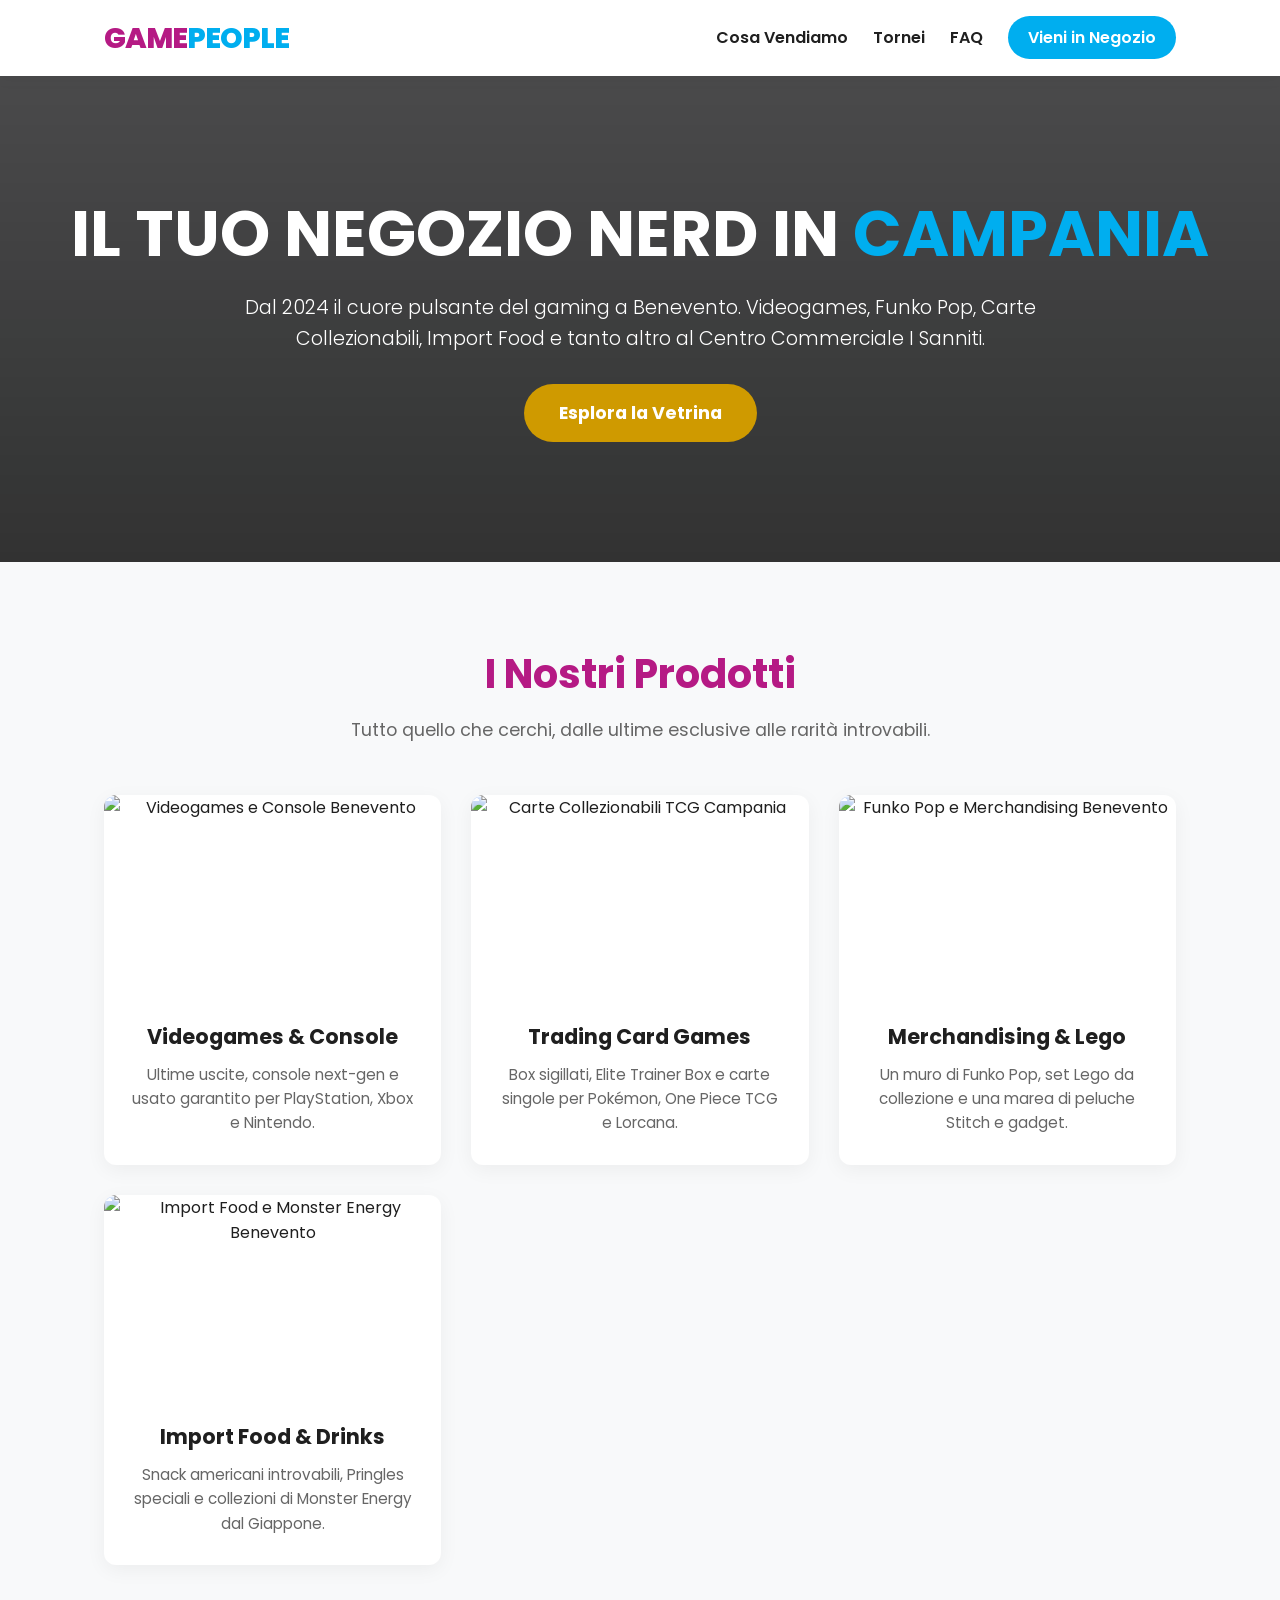
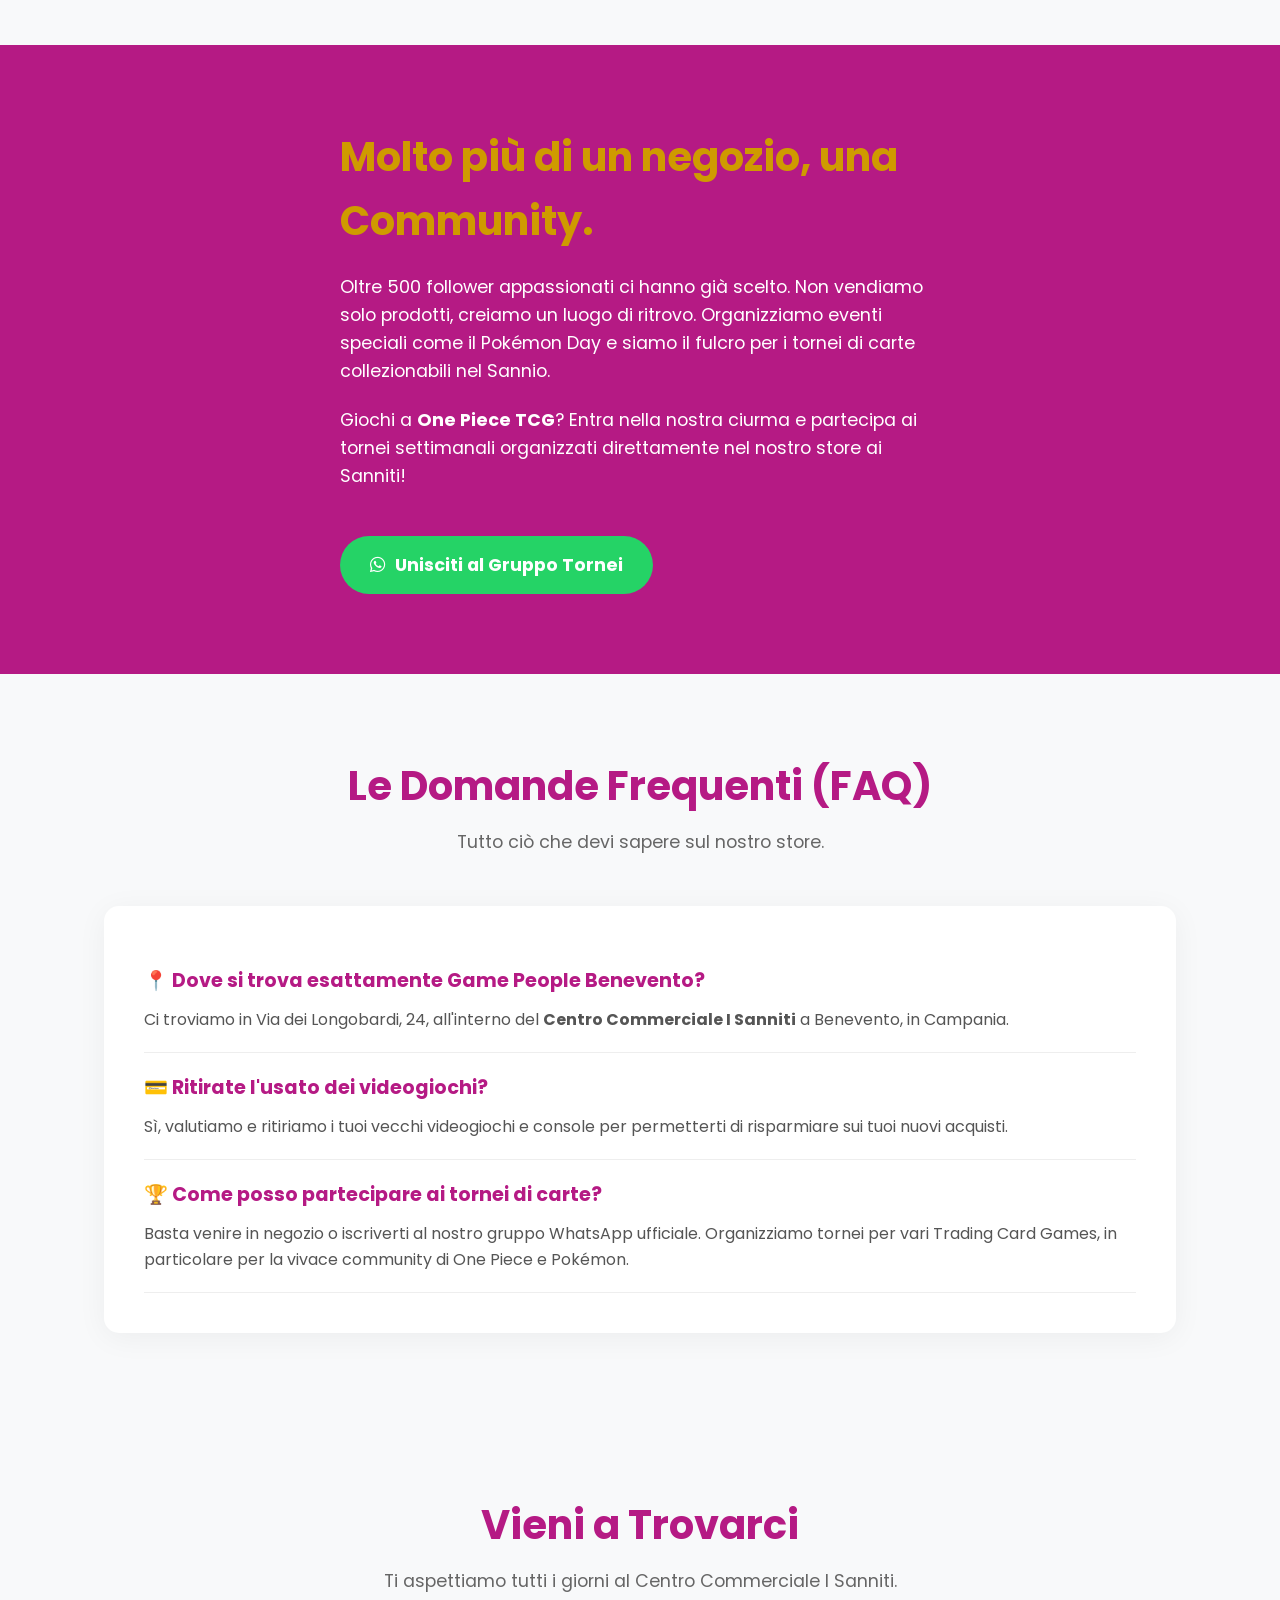
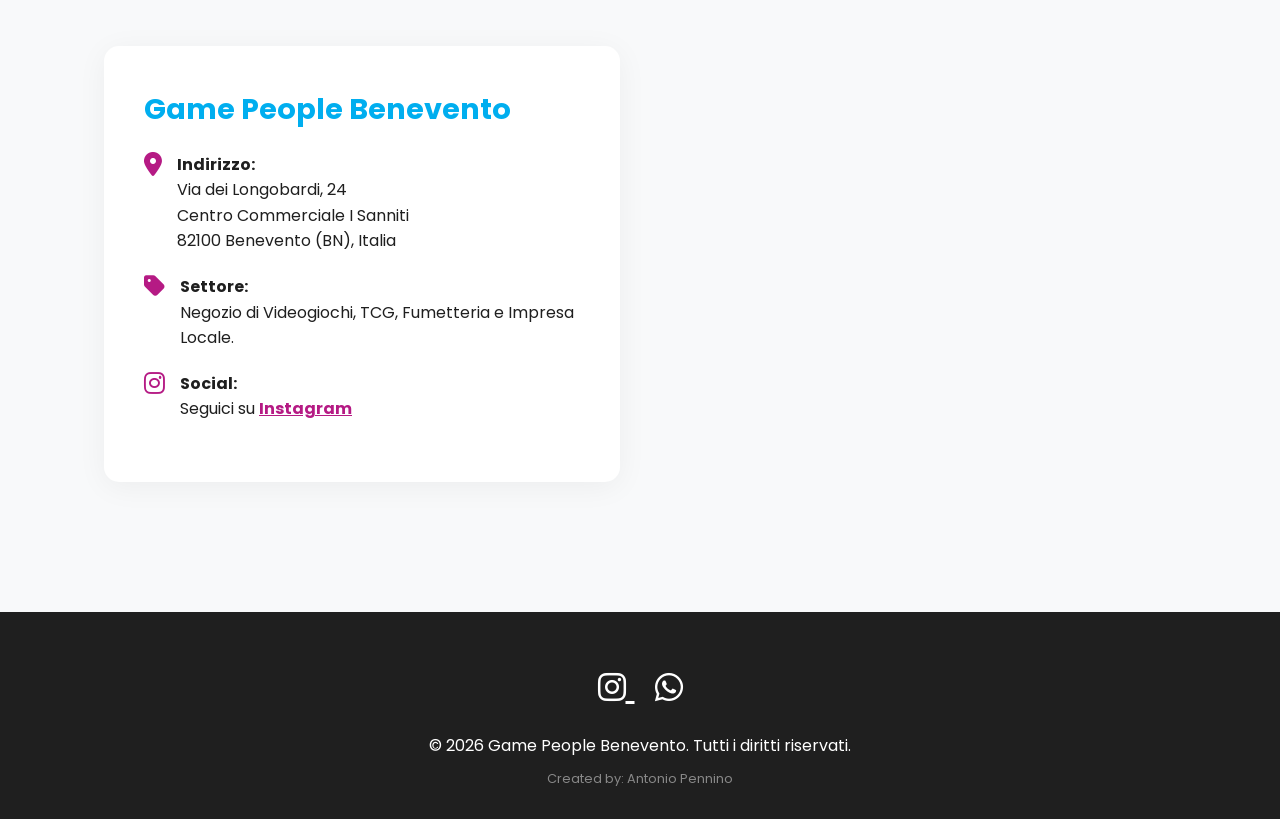
==== index.html @ a7889d8a "Updated SEO" ====
<!DOCTYPE html>
<html lang="it">
<head>
    <meta charset="UTF-8">
    <meta name="viewport" content="width=device-width, initial-scale=1.0">

    <!-- SEO Primary Meta Tags -->
    <title>Game People Benevento | Videogiochi, TCG e Funko Pop in Campania</title>
    <meta name="description" content="Game People Benevento: il negozio nerd del Centro Commerciale I Sanniti. Videogames, Funko Pop, Lego, carte Pokémon, One Piece TCG, import food. Tornei settimanali e community a Benevento, Campania.">
    <meta name="keywords" content="negozio videogiochi Benevento, carte Pokémon Benevento, One Piece TCG Campania, Funko Pop Benevento, Lego Benevento, import food Benevento, tornei carte Sannio, Centro Commerciale I Sanniti, game shop Campania, TCG Benevento">
    <meta name="robots" content="index, follow, max-snippet:-1, max-image-preview:large, max-video-preview:-1">
    <meta name="author" content="Game People Benevento">

    <!-- Geo Meta Tags per Local SEO -->
    <meta name="geo.region" content="IT-62">
    <meta name="geo.placename" content="Benevento, Campania, Italia">
    <meta name="geo.position" content="41.1345;14.7876">
    <meta name="ICBM" content="41.1345, 14.7876">

    <!-- Canonical URL -->
    <link rel="canonical" href="https://gamepeoplebenevento.netlify.app/">

    <!-- Open Graph per Social Sharing -->
    <meta property="og:title" content="Game People Benevento | Il Tuo Hub Nerd in Campania">
    <meta property="og:description" content="Videogames, Funko, Lego, Carte, merchandising e import food. Scopri il nostro negozio al Centro Commerciale I Sanniti a Benevento!">
    <meta property="og:image" content="https://images.unsplash.com/photo-1605901309584-818e25960b8f?auto=format&fit=crop&w=1200&q=80">
    <meta property="og:image:width" content="1200">
    <meta property="og:image:height" content="630">
    <meta property="og:image:alt" content="Game People Benevento - Negozio Videogiochi e TCG">
    <meta property="og:type" content="website">
    <meta property="og:url" content="https://gamepeoplebenevento.netlify.app/">
    <meta property="og:locale" content="it_IT">
    <meta property="og:site_name" content="Game People Benevento">

    <!-- Twitter Card -->
    <meta name="twitter:card" content="summary_large_image">
    <meta name="twitter:title" content="Game People Benevento | Il Tuo Hub Nerd in Campania">
    <meta name="twitter:description" content="Videogames, Funko, Lego, Carte, merchandising e import food. Centro Commerciale I Sanniti, Benevento.">
    <meta name="twitter:image" content="https://images.unsplash.com/photo-1605901309584-818e25960b8f?auto=format&fit=crop&w=1200&q=80">

    <!-- Favicon -->
    <link rel="icon" type="image/x-icon" href="img/favicon.ico">
    <link rel="icon" type="image/png" sizes="32x32" href="img/favicon-32x32.png">
    <link rel="icon" type="image/png" sizes="16x16" href="img/favicon-16x16.png">
    <link rel="apple-touch-icon" sizes="180x180" href="img/apple-touch-icon.png">
    <link rel="icon" type="image/png" sizes="192x192" href="img/android-chrome-192x192.png">
    <link rel="icon" type="image/png" sizes="512x512" href="img/android-chrome-512x512.png">

    <!-- Schema.org Structured Data (Local Business + FAQ) -->
    <script type="application/ld+json">
    [
      {
        "@context": "https://schema.org",
        "@type": "HobbyShop",
        "name": "Game People Benevento",
        "image": "https://images.unsplash.com/photo-1605901309584-818e25960b8f",
        "@id": "https://gamepeoplebenevento.netlify.app/",
        "url": "https://gamepeoplebenevento.netlify.app/",
        "telephone": "",
        "address": {
          "@type": "PostalAddress",
          "streetAddress": "Via dei Longobardi, 24, Centro Commerciale I Sanniti",
          "addressLocality": "Benevento",
          "postalCode": "82100",
          "addressRegion": "Campania",
          "addressCountry": "IT"
        },
        "geo": {
          "@type": "GeoCoordinates",
          "latitude": 41.1345,
          "longitude": 14.7876
        },
        "openingHoursSpecification": [
          {
            "@type": "OpeningHoursSpecification",
            "dayOfWeek": ["Monday","Tuesday","Wednesday","Thursday","Friday","Saturday","Sunday"],
            "opens": "09:30",
            "closes": "21:00"
          }
        ],
        "priceRange": "€€",
        "sameAs": [
          "https://www.instagram.com/gamepeople_benevento/"
        ],
        "description": "Negozio nerd a Benevento specializzato in videogiochi, Trading Card Games (Pokémon, One Piece, Lorcana), Funko Pop, Lego e import food. Situato nel Centro Commerciale I Sanniti, organizziamo tornei di carte collezionabili nel Sannio e in Campania."
      },
      {
        "@context": "https://schema.org",
        "@type": "FAQPage",
        "mainEntity": [
          {
            "@type": "Question",
            "name": "Dove comprare carte Pokémon e One Piece a Benevento?",
            "acceptedAnswer": {
              "@type": "Answer",
              "text": "Da Game People Benevento, nel Centro Commerciale I Sanniti in Via dei Longobardi 24, trovi Pokémon TCG, One Piece Card Game, Lorcana e Yu-Gi-Oh!."
            }
          },
          {
            "@type": "Question",
            "name": "Organizzate tornei di One Piece TCG in Campania?",
            "acceptedAnswer": {
              "@type": "Answer",
              "text": "Sì, organizziamo regolarmente tornei di One Piece TCG e altri giochi di carte a Benevento. Abbiamo un gruppo WhatsApp dedicato alla community."
            }
          },
          {
            "@type": "Question",
            "name": "Dove si trova esattamente Game People Benevento?",
            "acceptedAnswer": {
              "@type": "Answer",
              "text": "Siamo in Via dei Longobardi, 24, all'interno del Centro Commerciale I Sanniti a Benevento (BN), Campania, 82100."
            }
          },
          {
            "@type": "Question",
            "name": "Ritirate l'usato dei videogiochi?",
            "acceptedAnswer": {
              "@type": "Answer",
              "text": "Sì, valutiamo e ritiriamo i tuoi vecchi videogiochi e console per permetterti di risparmiare sui tuoi nuovi acquisti."
            }
          }
        ]
      }
    ]
    </script>

    <!-- Font e Icone (caricamento non bloccante) -->
    <link href="https://fonts.googleapis.com/css2?family=Poppins:wght@300;400;600;800&display=swap"
        rel="stylesheet" media="print" onload="this.media='all'">
    <noscript><link rel="stylesheet" href="https://fonts.googleapis.com/css2?family=Poppins:wght@300;400;600;800&display=swap"></noscript>
    <link rel="stylesheet" href="https://cdnjs.cloudflare.com/ajax/libs/font-awesome/6.4.0/css/all.min.css"
        media="print" onload="this.media='all'">
    <noscript><link rel="stylesheet" href="https://cdnjs.cloudflare.com/ajax/libs/font-awesome/6.4.0/css/all.min.css"></noscript>

    <!-- CSS -->
    <link rel="stylesheet" href="css/style.css">
</head>
<body>

<header>
    <div class="nav-container">
        <a href="#" class="logo">GAME<span>PEOPLE</span></a>
        <i class="fa fa-bars menu-toggle" id="menu-toggle" aria-label="Apri menu di navigazione" role="button" tabindex="0"></i>
        <ul class="nav-links" id="nav-links">
            <li><a href="#vetrina">Cosa Vendiamo</a></li>
            <li><a href="#community">Tornei</a></li>
            <li><a href="#faq">FAQ</a></li>
            <li><a href="#contatti" class="cta-nav">Vieni in Negozio</a></li>
        </ul>
    </div>
</header>

<main>
    <section class="hero">
        <h1>Il Tuo Negozio Nerd in <span>Campania</span></h1>
        <p>Dal 2024 il cuore pulsante del gaming a Benevento. Videogames, Funko Pop, Carte Collezionabili, Import Food e
            tanto altro al Centro Commerciale I Sanniti.</p>
        <a href="#vetrina" class="btn-main">Esplora la Vetrina</a>
    </section>

    <section id="vetrina" class="section-padding">
        <div class="section-title">
            <h2>I Nostri Prodotti</h2>
            <p>Tutto quello che cerchi, dalle ultime esclusive alle rarità introvabili.</p>
        </div>
        <div class="grid-4">
            <div class="card">
                <img src="https://images.unsplash.com/photo-1605901309584-818e25960b8f?auto=format&fit=crop&w=600&q=80"
                    alt="Videogames e Console Benevento" class="card-img" loading="lazy" width="600" height="200">
                <div class="card-content">
                    <h3>Videogames &amp; Console</h3>
                    <p>Ultime uscite, console next-gen e usato garantito per PlayStation, Xbox e Nintendo.</p>
                </div>
            </div>
            <div class="card">
                <img src="https://images.unsplash.com/photo-1613771404784-3a5686aa2be3?auto=format&fit=crop&w=600&q=80"
                    alt="Carte Collezionabili TCG Campania" class="card-img" loading="lazy" width="600" height="200">
                <div class="card-content">
                    <h3>Trading Card Games</h3>
                    <p>Box sigillati, Elite Trainer Box e carte singole per Pokémon, One Piece TCG e Lorcana.</p>
                </div>
            </div>
            <div class="card">
                <img src="https://images.unsplash.com/photo-1608889175123-8ee362201f81?auto=format&fit=crop&w=600&q=80"
                    alt="Funko Pop e Merchandising Benevento" class="card-img" loading="lazy" width="600" height="200">
                <div class="card-content">
                    <h3>Merchandising &amp; Lego</h3>
                    <p>Un muro di Funko Pop, set Lego da collezione e una marea di peluche Stitch e gadget.</p>
                </div>
            </div>
            <div class="card">
                <img src="https://images.unsplash.com/photo-1622543925917-763c34d1a86e?auto=format&fit=crop&w=600&q=80"
                    alt="Import Food e Monster Energy Benevento" class="card-img" loading="lazy" width="600" height="200">
                <div class="card-content">
                    <h3>Import Food &amp; Drinks</h3>
                    <p>Snack americani introvabili, Pringles speciali e collezioni di Monster Energy dal Giappone.</p>
                </div>
            </div>
        </div>
    </section>

    <section id="community" class="community">
        <div class="community-text">
            <h2>Molto più di un negozio, una Community.</h2>
            <p>Oltre 500 follower appassionati ci hanno già scelto. Non vendiamo solo prodotti, creiamo un luogo di
                ritrovo. Organizziamo eventi speciali come il Pokémon Day e siamo il fulcro per i tornei di carte
                collezionabili nel Sannio.</p>
            <p>Giochi a <strong>One Piece TCG</strong>? Entra nella nostra ciurma e partecipa ai tornei settimanali
                organizzati direttamente nel nostro store ai Sanniti!</p>
            <br>
            <a href="https://chat.whatsapp.com/JhgjbGMAe6xCqAgLaZLNO3"
                target="_blank" rel="noopener noreferrer" class="whatsapp-btn">
                <i class="fab fa-whatsapp"></i> Unisciti al Gruppo Tornei
            </a>
        </div>
    </section>

    <section id="faq" class="section-padding">
        <div class="section-title">
            <h2>Le Domande Frequenti (FAQ)</h2>
            <p>Tutto ciò che devi sapere sul nostro store.</p>
        </div>
        <div class="faq-section">
            <div class="faq-item">
                <h4>📍 Dove si trova esattamente Game People Benevento?</h4>
                <p>Ci troviamo in Via dei Longobardi, 24, all'interno del <strong>Centro Commerciale I Sanniti</strong>
                    a Benevento, in Campania.</p>
            </div>
            <div class="faq-item">
                <h4>💳 Ritirate l'usato dei videogiochi?</h4>
                <p>Sì, valutiamo e ritiriamo i tuoi vecchi videogiochi e console per permetterti di risparmiare sui tuoi
                    nuovi acquisti.</p>
            </div>
            <div class="faq-item">
                <h4>🏆 Come posso partecipare ai tornei di carte?</h4>
                <p>Basta venire in negozio o iscriverti al nostro gruppo WhatsApp ufficiale. Organizziamo tornei per
                    vari Trading Card Games, in particolare per la vivace community di One Piece e Pokémon.</p>
            </div>
        </div>
    </section>

    <section id="contatti" class="section-padding" style="background: var(--light);">
        <div class="section-title">
            <h2>Vieni a Trovarci</h2>
            <p>Ti aspettiamo tutti i giorni al Centro Commerciale I Sanniti.</p>
        </div>
        <div class="contact-grid">
            <div class="contact-info">
                <h3>Game People Benevento</h3>
                <div class="contact-item">
                    <i class="fa fa-map-marker-alt"></i>
                    <div>
                        <strong>Indirizzo:</strong><br>
                        Via dei Longobardi, 24<br>
                        Centro Commerciale I Sanniti<br>
                        82100 Benevento (BN), Italia
                    </div>
                </div>
                <div class="contact-item">
                    <i class="fa fa-tag"></i>
                    <div>
                        <strong>Settore:</strong><br>
                        Negozio di Videogiochi, TCG, Fumetteria e Impresa Locale.
                    </div>
                </div>
                <div class="contact-item">
                    <i class="fab fa-instagram"></i>
                    <div>
                        <strong>Social:</strong><br>
                        Seguici su <a
                            href="https://www.instagram.com/gamepeople_benevento/"
                            target="_blank" rel="noopener noreferrer"
                            style="color: var(--primary); font-weight:bold;">Instagram</a>
                    </div>
                </div>
            </div>
            <div class="map-container">
                <iframe
                    src="https://www.google.com/maps/embed?pb=!1m18!1m12!1m3!1d3017.371901174627!2d14.785311075841097!3d41.13450007928731!2m3!1f0!2f0!3f0!3m2!1i1024!2i768!4f13.1!3m3!1m2!1s0x133a3a4b64ab51bb%3A0xcabf35d54a2a4b0c!2sCentro%20Commerciale%20I%20Sanniti!5e0!3m2!1sit!2sit!4v1700000000000!5m2!1sit!2sit"
                    width="100%" height="100%" style="border:0;" allowfullscreen="" loading="lazy"
                    referrerpolicy="no-referrer-when-downgrade"
                    title="Mappa Game People Benevento - Centro Commerciale I Sanniti"></iframe>
            </div>
        </div>
    </section>
</main>

<footer>
    <div class="social-footer">
        <a href="https://www.instagram.com/gamepeople_benevento/"
            target="_blank" rel="noopener noreferrer" aria-label="Seguici su Instagram">
            <i class="fab fa-instagram"></i>
        </a>
        <a href="https://chat.whatsapp.com/JhgjbGMAe6xCqAgLaZLNO3"
            target="_blank" rel="noopener noreferrer" aria-label="Unisciti al gruppo WhatsApp">
            <i class="fab fa-whatsapp"></i>
        </a>
    </div>
    <p>&copy; 2026 Game People Benevento. Tutti i diritti riservati.</p>
    <p style="font-size: 0.8rem; color: #888; margin-top: 10px;">Created by: Antonio Pennino</p>
</footer>

<script src="js/main.js" defer></script>
</body>
</html>
---- css/style.css ----
/* CSS Ottimizzato per Core Web Vitals */
:root {
    --primary: #B51A84;
    --secondary: #00AEEF;
    --accent: #CF9A00;
    --dark: #1f1f1f;
    --light: #f8f9fa;
}

* {
    margin: 0;
    padding: 0;
    box-sizing: border-box;
    font-family: 'Poppins', sans-serif;
    scroll-behavior: smooth;
}

body {
    background: var(--light);
    color: var(--dark);
    line-height: 1.6;
}

img {
    max-width: 100%;
    height: auto;
    display: block;
}

/* Navbar */
header {
    background: white;
    box-shadow: 0 2px 15px rgba(0, 0, 0, 0.05);
    position: sticky;
    top: 0;
    z-index: 100;
}

.nav-container {
    max-width: 1200px;
    margin: auto;
    display: flex;
    justify-content: space-between;
    align-items: center;
    padding: 15px 5%;
}

.logo {
    font-size: 1.8rem;
    font-weight: 800;
    color: var(--primary);
    text-decoration: none;
    letter-spacing: -1px;
}

.logo span {
    color: var(--secondary);
}

.nav-links {
    display: flex;
    gap: 25px;
    list-style: none;
}

.nav-links a {
    text-decoration: none;
    color: var(--dark);
    font-weight: 600;
    transition: color 0.3s;
}

.nav-links a:hover {
    color: var(--primary);
}

.cta-nav {
    background: var(--secondary);
    color: white !important;
    padding: 10px 20px;
    border-radius: 25px;
}

.cta-nav:hover {
    background: var(--primary);
}

.menu-toggle {
    display: none;
    font-size: 1.5rem;
    cursor: pointer;
    color: var(--primary);
}

/* Hero Section */
.hero {
    background: linear-gradient(rgba(0, 0, 0, 0.7), rgba(0, 0, 0, 0.8)), url('[https://images.unsplash.com/photo-1542751371-adc38448a05e?auto=format&fit=crop&w=1920&q=80](https://images.unsplash.com/photo-1542751371-adc38448a05e?auto=format&fit=crop&w=1920&q=80)') center/cover;
    padding: 120px 5%;
    text-align: center;
    color: white;
}

.hero h1 {
    font-size: clamp(2.5rem, 5vw, 4rem);
    line-height: 1.2;
    margin-bottom: 20px;
    text-transform: uppercase;
}

.hero h1 span {
    color: var(--secondary);
}

.hero p {
    font-size: 1.2rem;
    max-width: 800px;
    margin: 0 auto 30px;
    font-weight: 300;
}

.btn-main {
    display: inline-block;
    background: var(--accent);
    color: white;
    padding: 15px 35px;
    border-radius: 30px;
    font-size: 1.1rem;
    font-weight: bold;
    text-decoration: none;
    transition: transform 0.3s;
}

.btn-main:hover {
    transform: translateY(-3px);
    background: var(--primary);
}

/* Struttura a Griglia per Prodotti */
.section-padding {
    padding: 80px 5%;
    max-width: 1200px;
    margin: auto;
}

.section-title {
    text-align: center;
    margin-bottom: 50px;
}

.section-title h2 {
    font-size: 2.5rem;
    color: var(--primary);
    margin-bottom: 10px;
}

.section-title p {
    color: #666;
    font-size: 1.1rem;
}

.grid-4 {
    display: grid;
    grid-template-columns: repeat(auto-fit, minmax(250px, 1fr));
    gap: 30px;
}

.card {
    background: white;
    border-radius: 12px;
    overflow: hidden;
    box-shadow: 0 5px 20px rgba(0, 0, 0, 0.05);
    transition: 0.3s;
    text-align: center;
    border-bottom: 4px solid transparent;
}

.card:hover {
    transform: translateY(-10px);
    border-bottom-color: var(--secondary);
}

.card-img {
    height: 200px;
    object-fit: cover;
    width: 100%;
}

.card-content {
    padding: 25px;
}

.card-content h3 {
    color: var(--dark);
    margin-bottom: 10px;
    font-size: 1.3rem;
}

.card-content p {
    color: #666;
    font-size: 0.95rem;
}

/* Storytelling & Community */
.community {
    background: var(--primary);
    color: white;
    padding: 80px 5%;
    display: flex;
    flex-wrap: wrap;
    align-items: center;
    justify-content: center;
    gap: 50px;
}

.community-text {
    flex: 1;
    min-width: 300px;
    max-width: 600px;
}

.community-text h2 {
    font-size: 2.5rem;
    margin-bottom: 20px;
    color: var(--accent);
}

.community-text p {
    font-size: 1.1rem;
    margin-bottom: 20px;
}

.whatsapp-btn {
    display: inline-flex;
    align-items: center;
    gap: 10px;
    background: #25D366;
    color: white;
    padding: 15px 30px;
    border-radius: 30px;
    font-weight: bold;
    text-decoration: none;
    font-size: 1.1rem;
    transition: 0.3s;
}

.whatsapp-btn:hover {
    background: #1ebd5a;
    transform: scale(1.05);
}

/* FAQ Section per GEO (SGE) */
.faq-section {
    background: white;
    border-radius: 15px;
    padding: 40px;
    box-shadow: 0 5px 30px rgba(0, 0, 0, 0.05);
}

.faq-item {
    border-bottom: 1px solid #eee;
    padding: 20px 0;
}

.faq-item h4 {
    color: var(--primary);
    font-size: 1.2rem;
    margin-bottom: 10px;
}

.faq-item p {
    color: #555;
}

/* Contatti e Mappa */
.contact-grid {
    display: grid;
    grid-template-columns: repeat(auto-fit, minmax(300px, 1fr));
    gap: 40px;
}

.contact-info {
    background: white;
    padding: 40px;
    border-radius: 15px;
    box-shadow: 0 5px 30px rgba(0, 0, 0, 0.05);
}

.contact-info h3 {
    color: var(--secondary);
    font-size: 1.8rem;
    margin-bottom: 20px;
}

.contact-item {
    display: flex;
    gap: 15px;
    margin-bottom: 20px;
    align-items: flex-start;
}

.contact-item i {
    font-size: 1.5rem;
    color: var(--primary);
}

.map-container {
    border-radius: 15px;
    overflow: hidden;
    height: 100%;
    min-height: 400px;
}

/* Footer */
footer {
    background: var(--dark);
    color: white;
    text-align: center;
    padding: 30px 20px;
    margin-top: 50px;
}

.social-footer {
    margin: 20px 0;
}

.social-footer a {
    color: white;
    font-size: 2rem;
    margin: 0 10px;
    transition: 0.3s;
}

.social-footer a:hover {
    color: var(--secondary);
}

/* Mobile */
@media (max-width: 768px) {
    .nav-links {
        display: none;
        flex-direction: column;
        position: absolute;
        top: 100%;
        left: 0;
        width: 100%;
        background: white;
        box-shadow: 0 10px 10px rgba(0, 0, 0, 0.1);
        padding: 20px 0;
        text-align: center;
    }

    .nav-links.active {
        display: flex;
    }

    .menu-toggle {
        display: block;
    }
}
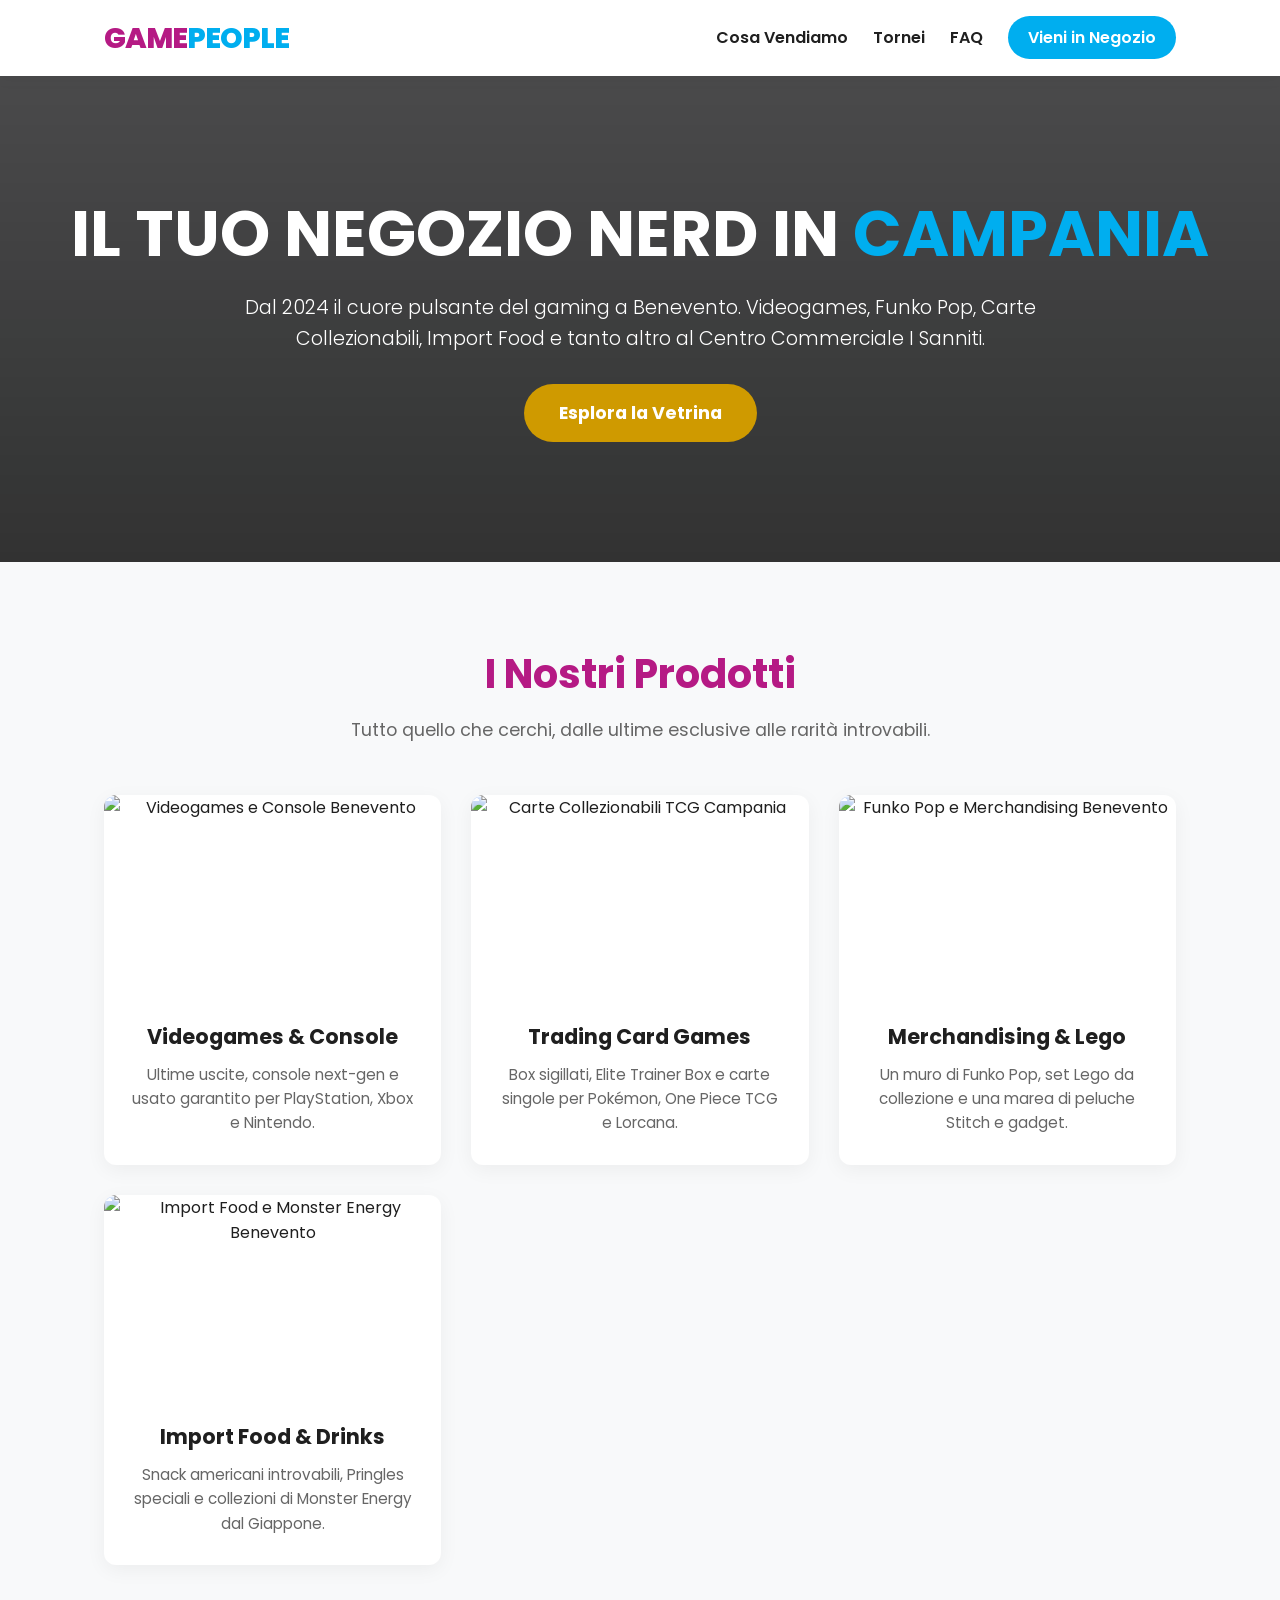
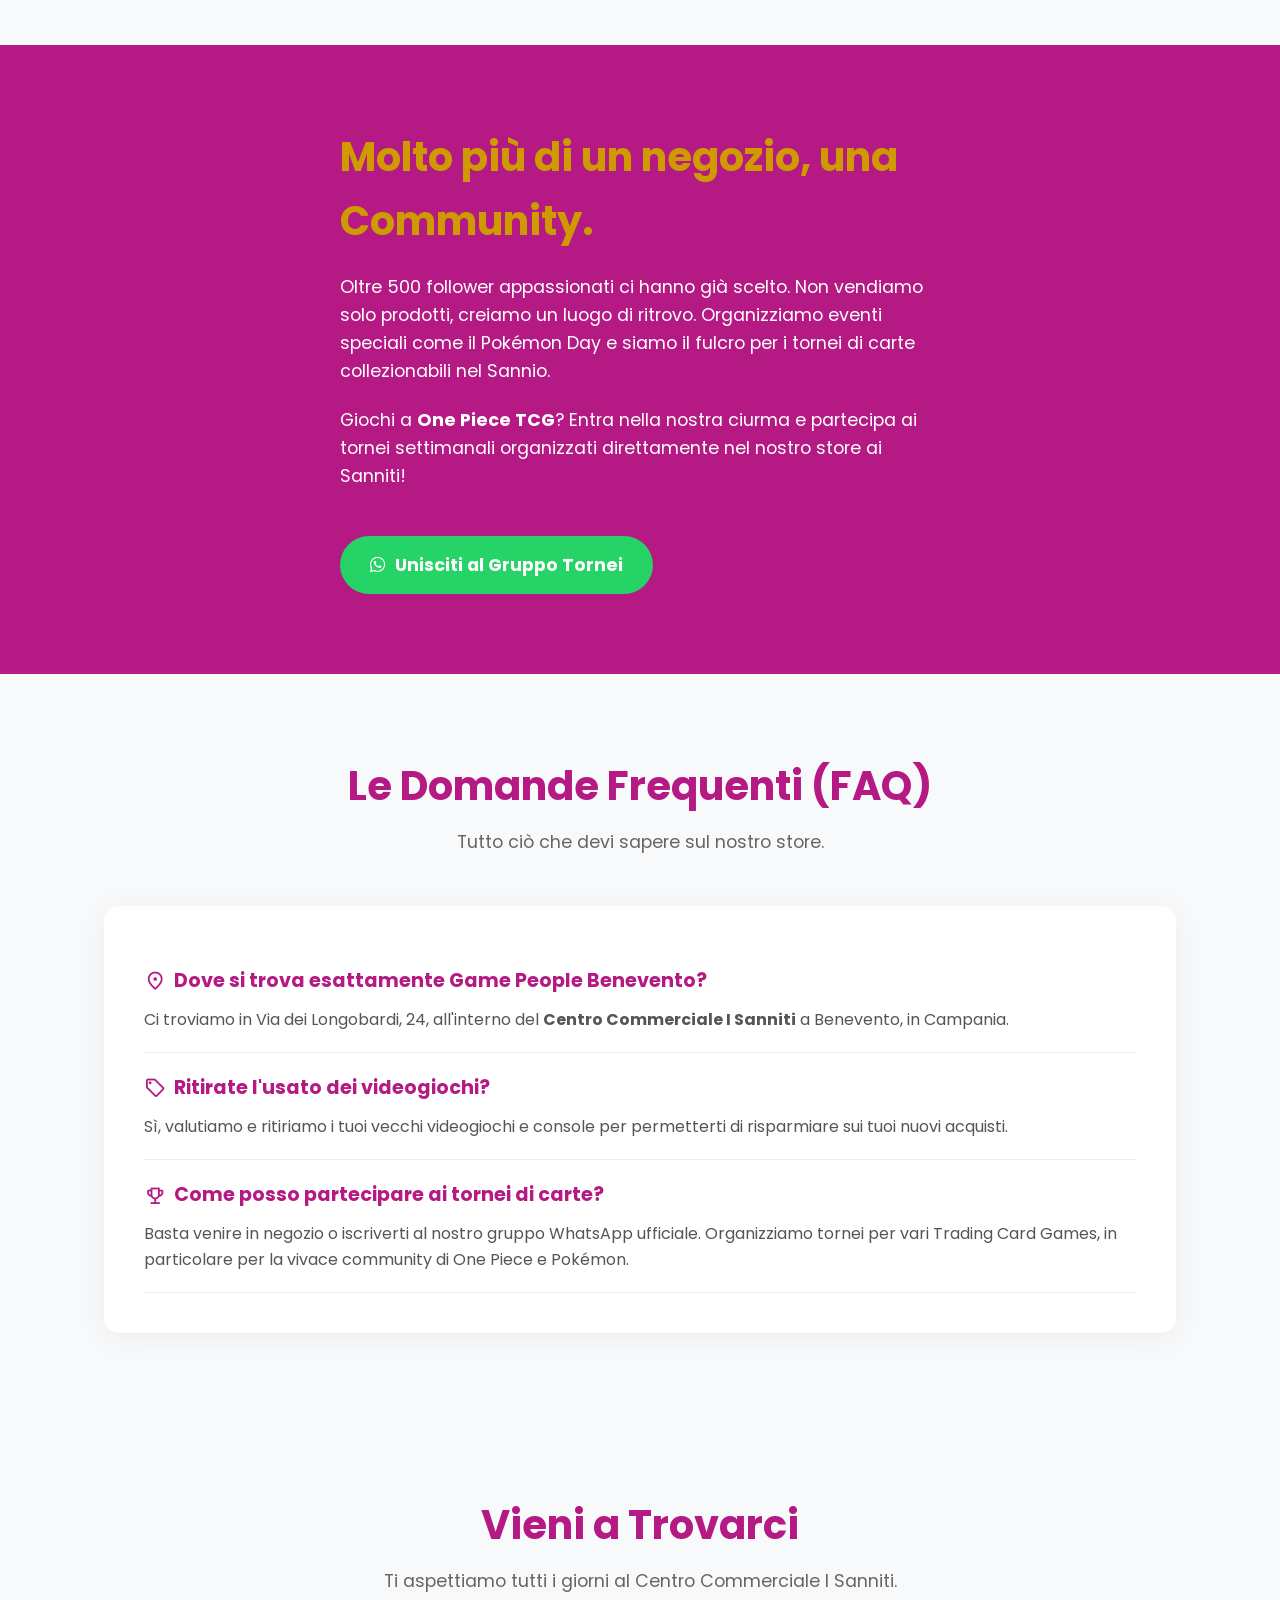
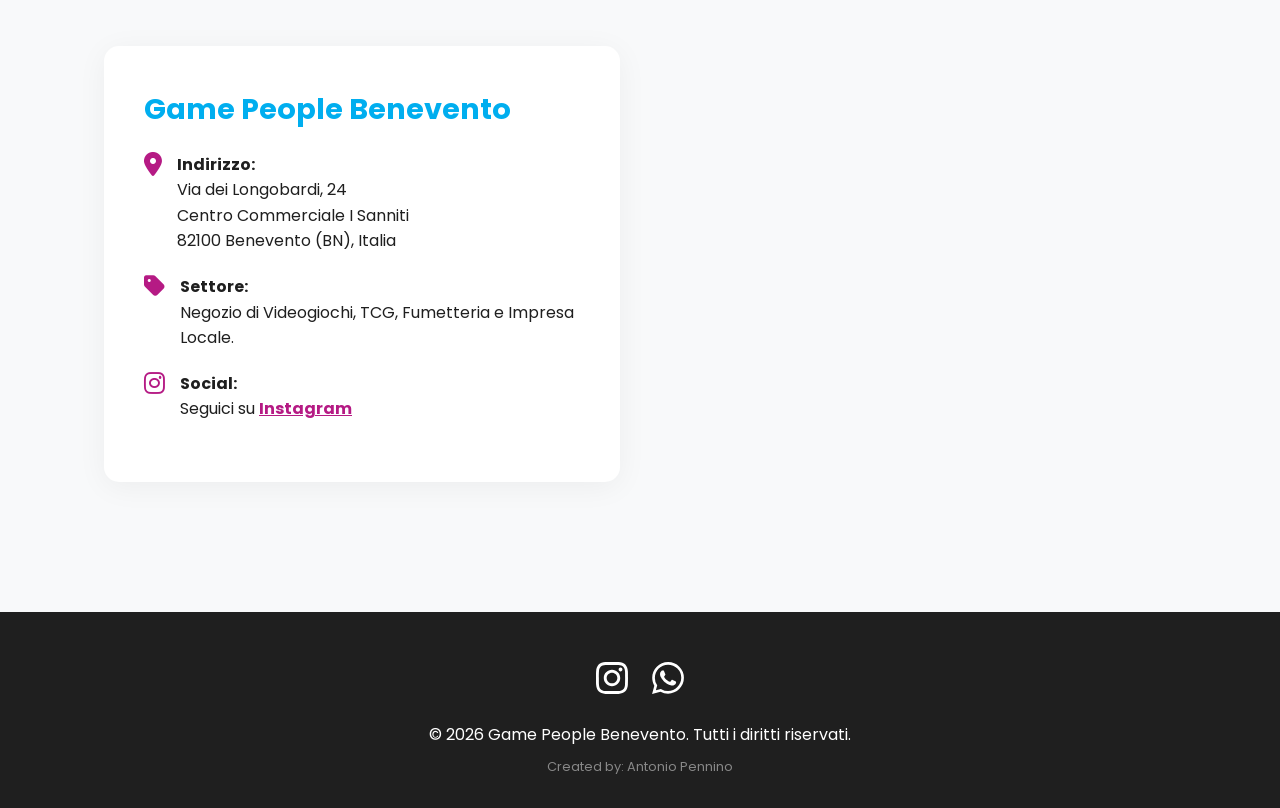
==== commit 8cb35fa5: "Updated icons" ====
--- a/index.html
+++ b/index.html
@@ -1,13 +1,16 @@
 <!DOCTYPE html>
 <html lang="it">
+
 <head>
     <meta charset="UTF-8">
     <meta name="viewport" content="width=device-width, initial-scale=1.0">
 
     <!-- SEO Primary Meta Tags -->
     <title>Game People Benevento | Videogiochi, TCG e Funko Pop in Campania</title>
-    <meta name="description" content="Game People Benevento: il negozio nerd del Centro Commerciale I Sanniti. Videogames, Funko Pop, Lego, carte Pokémon, One Piece TCG, import food. Tornei settimanali e community a Benevento, Campania.">
-    <meta name="keywords" content="negozio videogiochi Benevento, carte Pokémon Benevento, One Piece TCG Campania, Funko Pop Benevento, Lego Benevento, import food Benevento, tornei carte Sannio, Centro Commerciale I Sanniti, game shop Campania, TCG Benevento">
+    <meta name="description"
+        content="Game People Benevento: il negozio nerd del Centro Commerciale I Sanniti. Videogames, Funko Pop, Lego, carte Pokémon, One Piece TCG, import food. Tornei settimanali e community a Benevento, Campania.">
+    <meta name="keywords"
+        content="negozio videogiochi Benevento, carte Pokémon Benevento, One Piece TCG Campania, Funko Pop Benevento, Lego Benevento, import food Benevento, tornei carte Sannio, Centro Commerciale I Sanniti, game shop Campania, TCG Benevento">
     <meta name="robots" content="index, follow, max-snippet:-1, max-image-preview:large, max-video-preview:-1">
     <meta name="author" content="Game People Benevento">
 
@@ -22,8 +25,10 @@
 
     <!-- Open Graph per Social Sharing -->
     <meta property="og:title" content="Game People Benevento | Il Tuo Hub Nerd in Campania">
-    <meta property="og:description" content="Videogames, Funko, Lego, Carte, merchandising e import food. Scopri il nostro negozio al Centro Commerciale I Sanniti a Benevento!">
-    <meta property="og:image" content="https://images.unsplash.com/photo-1605901309584-818e25960b8f?auto=format&fit=crop&w=1200&q=80">
+    <meta property="og:description"
+        content="Videogames, Funko, Lego, Carte, merchandising e import food. Scopri il nostro negozio al Centro Commerciale I Sanniti a Benevento!">
+    <meta property="og:image"
+        content="https://images.unsplash.com/photo-1605901309584-818e25960b8f?auto=format&fit=crop&w=1200&q=80">
     <meta property="og:image:width" content="1200">
     <meta property="og:image:height" content="630">
     <meta property="og:image:alt" content="Game People Benevento - Negozio Videogiochi e TCG">
@@ -35,8 +40,10 @@
     <!-- Twitter Card -->
     <meta name="twitter:card" content="summary_large_image">
     <meta name="twitter:title" content="Game People Benevento | Il Tuo Hub Nerd in Campania">
-    <meta name="twitter:description" content="Videogames, Funko, Lego, Carte, merchandising e import food. Centro Commerciale I Sanniti, Benevento.">
-    <meta name="twitter:image" content="https://images.unsplash.com/photo-1605901309584-818e25960b8f?auto=format&fit=crop&w=1200&q=80">
+    <meta name="twitter:description"
+        content="Videogames, Funko, Lego, Carte, merchandising e import food. Centro Commerciale I Sanniti, Benevento.">
+    <meta name="twitter:image"
+        content="https://images.unsplash.com/photo-1605901309584-818e25960b8f?auto=format&fit=crop&w=1200&q=80">
 
     <!-- Favicon -->
     <link rel="icon" type="image/x-icon" href="img/favicon.ico">
@@ -126,181 +133,209 @@
     </script>
 
     <!-- Font e Icone (caricamento non bloccante) -->
-    <link href="https://fonts.googleapis.com/css2?family=Poppins:wght@300;400;600;800&display=swap"
-        rel="stylesheet" media="print" onload="this.media='all'">
-    <noscript><link rel="stylesheet" href="https://fonts.googleapis.com/css2?family=Poppins:wght@300;400;600;800&display=swap"></noscript>
+    <link href="https://fonts.googleapis.com/css2?family=Poppins:wght@300;400;600;800&display=swap" rel="stylesheet"
+        media="print" onload="this.media='all'">
+    <noscript>
+        <link rel="stylesheet"
+            href="https://fonts.googleapis.com/css2?family=Poppins:wght@300;400;600;800&display=swap">
+    </noscript>
     <link rel="stylesheet" href="https://cdnjs.cloudflare.com/ajax/libs/font-awesome/6.4.0/css/all.min.css"
         media="print" onload="this.media='all'">
-    <noscript><link rel="stylesheet" href="https://cdnjs.cloudflare.com/ajax/libs/font-awesome/6.4.0/css/all.min.css"></noscript>
+    <noscript>
+        <link rel="stylesheet" href="https://cdnjs.cloudflare.com/ajax/libs/font-awesome/6.4.0/css/all.min.css">
+    </noscript>
+
+    <!-- Google Material Symbols -->
+    <link rel="stylesheet"
+        href="https://fonts.googleapis.com/css2?family=Material+Symbols+Outlined:opsz,wght,FILL,GRAD@24,400,0,0">
 
     <!-- CSS -->
     <link rel="stylesheet" href="css/style.css">
+
+    <meta name="google-site-verification" content="Gwqm8xRqMxuO_Rl3FpZ14an7X4Uo7kxbQfw4gZkRGw4" />
 </head>
+
 <body>
 
-<header>
-    <div class="nav-container">
-        <a href="#" class="logo">GAME<span>PEOPLE</span></a>
-        <i class="fa fa-bars menu-toggle" id="menu-toggle" aria-label="Apri menu di navigazione" role="button" tabindex="0"></i>
-        <ul class="nav-links" id="nav-links">
-            <li><a href="#vetrina">Cosa Vendiamo</a></li>
-            <li><a href="#community">Tornei</a></li>
-            <li><a href="#faq">FAQ</a></li>
-            <li><a href="#contatti" class="cta-nav">Vieni in Negozio</a></li>
-        </ul>
-    </div>
-</header>
-
-<main>
-    <section class="hero">
-        <h1>Il Tuo Negozio Nerd in <span>Campania</span></h1>
-        <p>Dal 2024 il cuore pulsante del gaming a Benevento. Videogames, Funko Pop, Carte Collezionabili, Import Food e
-            tanto altro al Centro Commerciale I Sanniti.</p>
-        <a href="#vetrina" class="btn-main">Esplora la Vetrina</a>
-    </section>
-
-    <section id="vetrina" class="section-padding">
-        <div class="section-title">
-            <h2>I Nostri Prodotti</h2>
-            <p>Tutto quello che cerchi, dalle ultime esclusive alle rarità introvabili.</p>
+    <header>
+        <div class="nav-container">
+            <a href="#" class="logo">GAME<span>PEOPLE</span></a>
+            <i class="fa fa-bars menu-toggle" id="menu-toggle" aria-label="Apri menu di navigazione" role="button"
+                tabindex="0"></i>
+            <ul class="nav-links" id="nav-links">
+                <li><a href="#vetrina">Cosa Vendiamo</a></li>
+                <li><a href="#community">Tornei</a></li>
+                <li><a href="#faq">FAQ</a></li>
+                <li><a href="#contatti" class="cta-nav">Vieni in Negozio</a></li>
+            </ul>
         </div>
-        <div class="grid-4">
-            <div class="card">
-                <img src="https://images.unsplash.com/photo-1605901309584-818e25960b8f?auto=format&fit=crop&w=600&q=80"
-                    alt="Videogames e Console Benevento" class="card-img" loading="lazy" width="600" height="200">
-                <div class="card-content">
-                    <h3>Videogames &amp; Console</h3>
-                    <p>Ultime uscite, console next-gen e usato garantito per PlayStation, Xbox e Nintendo.</p>
-                </div>
-            </div>
-            <div class="card">
-                <img src="https://images.unsplash.com/photo-1613771404784-3a5686aa2be3?auto=format&fit=crop&w=600&q=80"
-                    alt="Carte Collezionabili TCG Campania" class="card-img" loading="lazy" width="600" height="200">
-                <div class="card-content">
-                    <h3>Trading Card Games</h3>
-                    <p>Box sigillati, Elite Trainer Box e carte singole per Pokémon, One Piece TCG e Lorcana.</p>
-                </div>
-            </div>
-            <div class="card">
-                <img src="https://images.unsplash.com/photo-1608889175123-8ee362201f81?auto=format&fit=crop&w=600&q=80"
-                    alt="Funko Pop e Merchandising Benevento" class="card-img" loading="lazy" width="600" height="200">
-                <div class="card-content">
-                    <h3>Merchandising &amp; Lego</h3>
-                    <p>Un muro di Funko Pop, set Lego da collezione e una marea di peluche Stitch e gadget.</p>
-                </div>
-            </div>
-            <div class="card">
-                <img src="https://images.unsplash.com/photo-1622543925917-763c34d1a86e?auto=format&fit=crop&w=600&q=80"
-                    alt="Import Food e Monster Energy Benevento" class="card-img" loading="lazy" width="600" height="200">
-                <div class="card-content">
-                    <h3>Import Food &amp; Drinks</h3>
-                    <p>Snack americani introvabili, Pringles speciali e collezioni di Monster Energy dal Giappone.</p>
-                </div>
-            </div>
-        </div>
-    </section>
-
-    <section id="community" class="community">
-        <div class="community-text">
-            <h2>Molto più di un negozio, una Community.</h2>
-            <p>Oltre 500 follower appassionati ci hanno già scelto. Non vendiamo solo prodotti, creiamo un luogo di
-                ritrovo. Organizziamo eventi speciali come il Pokémon Day e siamo il fulcro per i tornei di carte
-                collezionabili nel Sannio.</p>
-            <p>Giochi a <strong>One Piece TCG</strong>? Entra nella nostra ciurma e partecipa ai tornei settimanali
-                organizzati direttamente nel nostro store ai Sanniti!</p>
-            <br>
-            <a href="https://chat.whatsapp.com/JhgjbGMAe6xCqAgLaZLNO3"
-                target="_blank" rel="noopener noreferrer" class="whatsapp-btn">
-                <i class="fab fa-whatsapp"></i> Unisciti al Gruppo Tornei
+    </header>
+
+    <main>
+        <section class="hero">
+            <h1>Il Tuo Negozio Nerd in <span>Campania</span></h1>
+            <p>Dal 2024 il cuore pulsante del gaming a Benevento. Videogames, Funko Pop, Carte Collezionabili, Import
+                Food e
+                tanto altro al Centro Commerciale I Sanniti.</p>
+            <a href="#vetrina" class="btn-main">Esplora la Vetrina</a>
+        </section>
+
+        <section id="vetrina" class="section-padding">
+            <div class="section-title">
+                <h2>I Nostri Prodotti</h2>
+                <p>Tutto quello che cerchi, dalle ultime esclusive alle rarità introvabili.</p>
+            </div>
+            <div class="grid-4">
+                <div class="card">
+                    <img src="https://images.unsplash.com/photo-1605901309584-818e25960b8f?auto=format&fit=crop&w=600&q=80"
+                        alt="Videogames e Console Benevento" class="card-img" loading="lazy" width="600" height="200">
+                    <div class="card-content">
+                        <h3>Videogames &amp; Console</h3>
+                        <p>Ultime uscite, console next-gen e usato garantito per PlayStation, Xbox e Nintendo.</p>
+                    </div>
+                </div>
+                <div class="card">
+                    <img src="https://images.unsplash.com/photo-1613771404784-3a5686aa2be3?auto=format&fit=crop&w=600&q=80"
+                        alt="Carte Collezionabili TCG Campania" class="card-img" loading="lazy" width="600"
+                        height="200">
+                    <div class="card-content">
+                        <h3>Trading Card Games</h3>
+                        <p>Box sigillati, Elite Trainer Box e carte singole per Pokémon, One Piece TCG e Lorcana.</p>
+                    </div>
+                </div>
+                <div class="card">
+                    <img src="https://images.unsplash.com/photo-1608889175123-8ee362201f81?auto=format&fit=crop&w=600&q=80"
+                        alt="Funko Pop e Merchandising Benevento" class="card-img" loading="lazy" width="600"
+                        height="200">
+                    <div class="card-content">
+                        <h3>Merchandising &amp; Lego</h3>
+                        <p>Un muro di Funko Pop, set Lego da collezione e una marea di peluche Stitch e gadget.</p>
+                    </div>
+                </div>
+                <div class="card">
+                    <img src="https://images.unsplash.com/photo-1622543925917-763c34d1a86e?auto=format&fit=crop&w=600&q=80"
+                        alt="Import Food e Monster Energy Benevento" class="card-img" loading="lazy" width="600"
+                        height="200">
+                    <div class="card-content">
+                        <h3>Import Food &amp; Drinks</h3>
+                        <p>Snack americani introvabili, Pringles speciali e collezioni di Monster Energy dal Giappone.
+                        </p>
+                    </div>
+                </div>
+            </div>
+        </section>
+
+        <section id="community" class="community">
+            <div class="community-text">
+                <h2>Molto più di un negozio, una Community.</h2>
+                <p>Oltre 500 follower appassionati ci hanno già scelto. Non vendiamo solo prodotti, creiamo un luogo di
+                    ritrovo. Organizziamo eventi speciali come il Pokémon Day e siamo il fulcro per i tornei di carte
+                    collezionabili nel Sannio.</p>
+                <p>Giochi a <strong>One Piece TCG</strong>? Entra nella nostra ciurma e partecipa ai tornei settimanali
+                    organizzati direttamente nel nostro store ai Sanniti!</p>
+                <br>
+                <a href="https://chat.whatsapp.com/JhgjbGMAe6xCqAgLaZLNO3" target="_blank" rel="noopener noreferrer"
+                    class="whatsapp-btn">
+                    <i class="fab fa-whatsapp"></i> Unisciti al Gruppo Tornei
+                </a>
+            </div>
+        </section>
+
+        <section id="faq" class="section-padding">
+            <div class="section-title">
+                <h2>Le Domande Frequenti (FAQ)</h2>
+                <p>Tutto ciò che devi sapere sul nostro store.</p>
+            </div>
+            <div class="faq-section">
+                <div class="faq-item">
+                    <h4><span class="material-symbols-outlined faq-icon">location_on</span> Dove si trova esattamente
+                        Game People Benevento?</h4>
+                    <p>Ci troviamo in Via dei Longobardi, 24, all'interno del <strong>Centro Commerciale I
+                            Sanniti</strong>
+                        a Benevento, in Campania.</p>
+                </div>
+                <div class="faq-item">
+                    <h4><span class="material-symbols-outlined faq-icon">sell</span> Ritirate l'usato dei videogiochi?
+                    </h4>
+                    <p>Sì, valutiamo e ritiriamo i tuoi vecchi videogiochi e console per permetterti di risparmiare sui
+                        tuoi
+                        nuovi acquisti.</p>
+                </div>
+                <div class="faq-item">
+                    <h4><span class="material-symbols-outlined faq-icon">emoji_events</span> Come posso partecipare ai
+                        tornei di carte?</h4>
+                    <p>Basta venire in negozio o iscriverti al nostro gruppo WhatsApp ufficiale. Organizziamo tornei per
+                        vari Trading Card Games, in particolare per la vivace community di One Piece e Pokémon.</p>
+                </div>
+            </div>
+        </section>
+
+        <section id="contatti" class="section-padding" style="background: var(--light);">
+            <div class="section-title">
+                <h2>Vieni a Trovarci</h2>
+                <p>Ti aspettiamo tutti i giorni al Centro Commerciale I Sanniti.</p>
+            </div>
+            <div class="contact-grid">
+                <div class="contact-info">
+                    <h3>Game People Benevento</h3>
+                    <div class="contact-item">
+                        <i class="fa fa-map-marker-alt"></i>
+                        <div>
+                            <strong>Indirizzo:</strong><br>
+                            Via dei Longobardi, 24<br>
+                            Centro Commerciale I Sanniti<br>
+                            82100 Benevento (BN), Italia
+                        </div>
+                    </div>
+                    <div class="contact-item">
+                        <i class="fa fa-tag"></i>
+                        <div>
+                            <strong>Settore:</strong><br>
+                            Negozio di Videogiochi, TCG, Fumetteria e Impresa Locale.
+                        </div>
+                    </div>
+                    <div class="contact-item">
+                        <i class="fab fa-instagram"></i>
+                        <div>
+                            <strong>Social:</strong><br>
+                            Seguici su <a href="https://www.instagram.com/gamepeople_benevento/" target="_blank"
+                                rel="noopener noreferrer" style="color: var(--primary); font-weight:bold;">Instagram</a>
+                        </div>
+                    </div>
+                </div>
+                <div class="map-container">
+                    <iframe
+                        src="https://maps.google.com/maps?q=Centro+Commerciale+I+Sanniti,+Via+dei+Longobardi+24,+82100+Benevento,+BN,+Italia&t=&z=16&ie=UTF8&iwloc=B&output=embed"
+                        width="100%" height="100%" style="border:0;" allowfullscreen="" loading="lazy"
+                        referrerpolicy="no-referrer-when-downgrade"
+                        title="Mappa Game People Benevento - Centro Commerciale I Sanniti"></iframe>
+                </div>
+            </div>
+        </section>
+    </main>
+
+    <footer>
+        <div class="social-footer">
+            <a href="https://www.instagram.com/gamepeople_benevento/" target="_blank" rel="noopener noreferrer"
+                aria-label="Seguici su Instagram">
+                <svg xmlns="http://www.w3.org/2000/svg" viewBox="0 0 24 24" fill="currentColor" aria-hidden="true">
+                    <path
+                        d="M12 2.163c3.204 0 3.584.012 4.85.07 3.252.148 4.771 1.691 4.919 4.919.058 1.265.069 1.645.069 4.849 0 3.205-.012 3.584-.069 4.849-.149 3.225-1.664 4.771-4.919 4.919-1.266.058-1.644.07-4.85.07-3.204 0-3.584-.012-4.849-.07-3.26-.149-4.771-1.699-4.919-4.92-.058-1.265-.07-1.644-.07-4.849 0-3.204.013-3.583.07-4.849.149-3.227 1.664-4.771 4.919-4.919 1.266-.057 1.645-.069 4.849-.069zm0-2.163c-3.259 0-3.667.014-4.947.072-4.358.2-6.78 2.618-6.98 6.98-.059 1.281-.073 1.689-.073 4.948 0 3.259.014 3.668.072 4.948.2 4.358 2.618 6.78 6.98 6.98 1.281.058 1.689.072 4.948.072 3.259 0 3.668-.014 4.948-.072 4.354-.2 6.782-2.618 6.979-6.98.059-1.28.073-1.689.073-4.948 0-3.259-.014-3.667-.072-4.947-.196-4.354-2.617-6.78-6.979-6.98-1.281-.059-1.69-.073-4.949-.073zm0 5.838c-3.403 0-6.162 2.759-6.162 6.162s2.759 6.163 6.162 6.163 6.162-2.759 6.162-6.163c0-3.403-2.759-6.162-6.162-6.162zm0 10.162c-2.209 0-4-1.79-4-4 0-2.209 1.791-4 4-4s4 1.791 4 4c0 2.21-1.791 4-4 4zm6.406-11.845c-.796 0-1.441.645-1.441 1.44s.645 1.44 1.441 1.44c.795 0 1.439-.645 1.439-1.44s-.644-1.44-1.439-1.44z" />
+                </svg>
+            </a>
+            <a href="https://chat.whatsapp.com/JhgjbGMAe6xCqAgLaZLNO3" target="_blank" rel="noopener noreferrer"
+                aria-label="Unisciti al gruppo WhatsApp">
+                <svg xmlns="http://www.w3.org/2000/svg" viewBox="0 0 24 24" fill="currentColor" aria-hidden="true">
+                    <path
+                        d="M17.472 14.382c-.297-.149-1.758-.867-2.03-.967-.273-.099-.471-.148-.67.15-.197.297-.767.966-.94 1.164-.173.199-.347.223-.644.075-.297-.15-1.255-.463-2.39-1.475-.883-.788-1.48-1.761-1.653-2.059-.173-.297-.018-.458.13-.606.134-.133.298-.347.446-.52.149-.174.198-.298.298-.497.099-.198.05-.371-.025-.52-.075-.149-.669-1.612-.916-2.207-.242-.579-.487-.5-.669-.51-.173-.008-.371-.01-.57-.01-.198 0-.52.074-.792.372-.272.297-1.04 1.016-1.04 2.479 0 1.462 1.065 2.875 1.213 3.074.149.198 2.096 3.2 5.077 4.487.709.306 1.262.489 1.694.625.712.227 1.36.195 1.871.118.571-.085 1.758-.719 2.006-1.413.248-.694.248-1.289.173-1.413-.074-.124-.272-.198-.57-.347m-5.421 7.403h-.004a9.87 9.87 0 01-5.031-1.378l-.361-.214-3.741.982.998-3.648-.235-.374a9.86 9.86 0 01-1.51-5.26c.001-5.45 4.436-9.884 9.888-9.884 2.64 0 5.122 1.03 6.988 2.898a9.825 9.825 0 012.893 6.994c-.003 5.45-4.437 9.884-9.885 9.884m8.413-18.297A11.815 11.815 0 0012.05 0C5.495 0 .16 5.335.157 11.892c0 2.096.547 4.142 1.588 5.945L.057 24l6.305-1.654a11.882 11.882 0 005.683 1.448h.005c6.554 0 11.89-5.335 11.893-11.893a11.821 11.821 0 00-3.48-8.413z" />
+                </svg>
             </a>
         </div>
-    </section>
-
-    <section id="faq" class="section-padding">
-        <div class="section-title">
-            <h2>Le Domande Frequenti (FAQ)</h2>
-            <p>Tutto ciò che devi sapere sul nostro store.</p>
-        </div>
-        <div class="faq-section">
-            <div class="faq-item">
-                <h4>📍 Dove si trova esattamente Game People Benevento?</h4>
-                <p>Ci troviamo in Via dei Longobardi, 24, all'interno del <strong>Centro Commerciale I Sanniti</strong>
-                    a Benevento, in Campania.</p>
-            </div>
-            <div class="faq-item">
-                <h4>💳 Ritirate l'usato dei videogiochi?</h4>
-                <p>Sì, valutiamo e ritiriamo i tuoi vecchi videogiochi e console per permetterti di risparmiare sui tuoi
-                    nuovi acquisti.</p>
-            </div>
-            <div class="faq-item">
-                <h4>🏆 Come posso partecipare ai tornei di carte?</h4>
-                <p>Basta venire in negozio o iscriverti al nostro gruppo WhatsApp ufficiale. Organizziamo tornei per
-                    vari Trading Card Games, in particolare per la vivace community di One Piece e Pokémon.</p>
-            </div>
-        </div>
-    </section>
-
-    <section id="contatti" class="section-padding" style="background: var(--light);">
-        <div class="section-title">
-            <h2>Vieni a Trovarci</h2>
-            <p>Ti aspettiamo tutti i giorni al Centro Commerciale I Sanniti.</p>
-        </div>
-        <div class="contact-grid">
-            <div class="contact-info">
-                <h3>Game People Benevento</h3>
-                <div class="contact-item">
-                    <i class="fa fa-map-marker-alt"></i>
-                    <div>
-                        <strong>Indirizzo:</strong><br>
-                        Via dei Longobardi, 24<br>
-                        Centro Commerciale I Sanniti<br>
-                        82100 Benevento (BN), Italia
-                    </div>
-                </div>
-                <div class="contact-item">
-                    <i class="fa fa-tag"></i>
-                    <div>
-                        <strong>Settore:</strong><br>
-                        Negozio di Videogiochi, TCG, Fumetteria e Impresa Locale.
-                    </div>
-                </div>
-                <div class="contact-item">
-                    <i class="fab fa-instagram"></i>
-                    <div>
-                        <strong>Social:</strong><br>
-                        Seguici su <a
-                            href="https://www.instagram.com/gamepeople_benevento/"
-                            target="_blank" rel="noopener noreferrer"
-                            style="color: var(--primary); font-weight:bold;">Instagram</a>
-                    </div>
-                </div>
-            </div>
-            <div class="map-container">
-                <iframe
-                    src="https://www.google.com/maps/embed?pb=!1m18!1m12!1m3!1d3017.371901174627!2d14.785311075841097!3d41.13450007928731!2m3!1f0!2f0!3f0!3m2!1i1024!2i768!4f13.1!3m3!1m2!1s0x133a3a4b64ab51bb%3A0xcabf35d54a2a4b0c!2sCentro%20Commerciale%20I%20Sanniti!5e0!3m2!1sit!2sit!4v1700000000000!5m2!1sit!2sit"
-                    width="100%" height="100%" style="border:0;" allowfullscreen="" loading="lazy"
-                    referrerpolicy="no-referrer-when-downgrade"
-                    title="Mappa Game People Benevento - Centro Commerciale I Sanniti"></iframe>
-            </div>
-        </div>
-    </section>
-</main>
-
-<footer>
-    <div class="social-footer">
-        <a href="https://www.instagram.com/gamepeople_benevento/"
-            target="_blank" rel="noopener noreferrer" aria-label="Seguici su Instagram">
-            <i class="fab fa-instagram"></i>
-        </a>
-        <a href="https://chat.whatsapp.com/JhgjbGMAe6xCqAgLaZLNO3"
-            target="_blank" rel="noopener noreferrer" aria-label="Unisciti al gruppo WhatsApp">
-            <i class="fab fa-whatsapp"></i>
-        </a>
-    </div>
-    <p>&copy; 2026 Game People Benevento. Tutti i diritti riservati.</p>
-    <p style="font-size: 0.8rem; color: #888; margin-top: 10px;">Created by: Antonio Pennino</p>
-</footer>
-
-<script src="js/main.js" defer></script>
+        <p>&copy; 2026 Game People Benevento. Tutti i diritti riservati.</p>
+        <p style="font-size: 0.8rem; color: #888; margin-top: 10px;">Created by: Antonio Pennino</p>
+    </footer>
+
+    <script src="js/main.js" defer></script>
 </body>
+
 </html>
--- a/css/style.css
+++ b/css/style.css
@@ -265,6 +265,16 @@
     color: var(--primary);
     font-size: 1.2rem;
     margin-bottom: 10px;
+    display: flex;
+    align-items: center;
+    gap: 8px;
+}
+
+.faq-icon {
+    font-size: 1.4rem;
+    color: var(--primary);
+    flex-shrink: 0;
+    vertical-align: middle;
 }
 
 .faq-item p {
@@ -328,10 +338,18 @@
     font-size: 2rem;
     margin: 0 10px;
     transition: 0.3s;
-}
-
-.social-footer a:hover {
-    color: var(--secondary);
+    display: inline-flex;
+}
+
+.social-footer a svg {
+    width: 2rem;
+    height: 2rem;
+    fill: white;
+    transition: fill 0.3s;
+}
+
+.social-footer a:hover svg {
+    fill: var(--secondary);
 }
 
 /* Mobile */
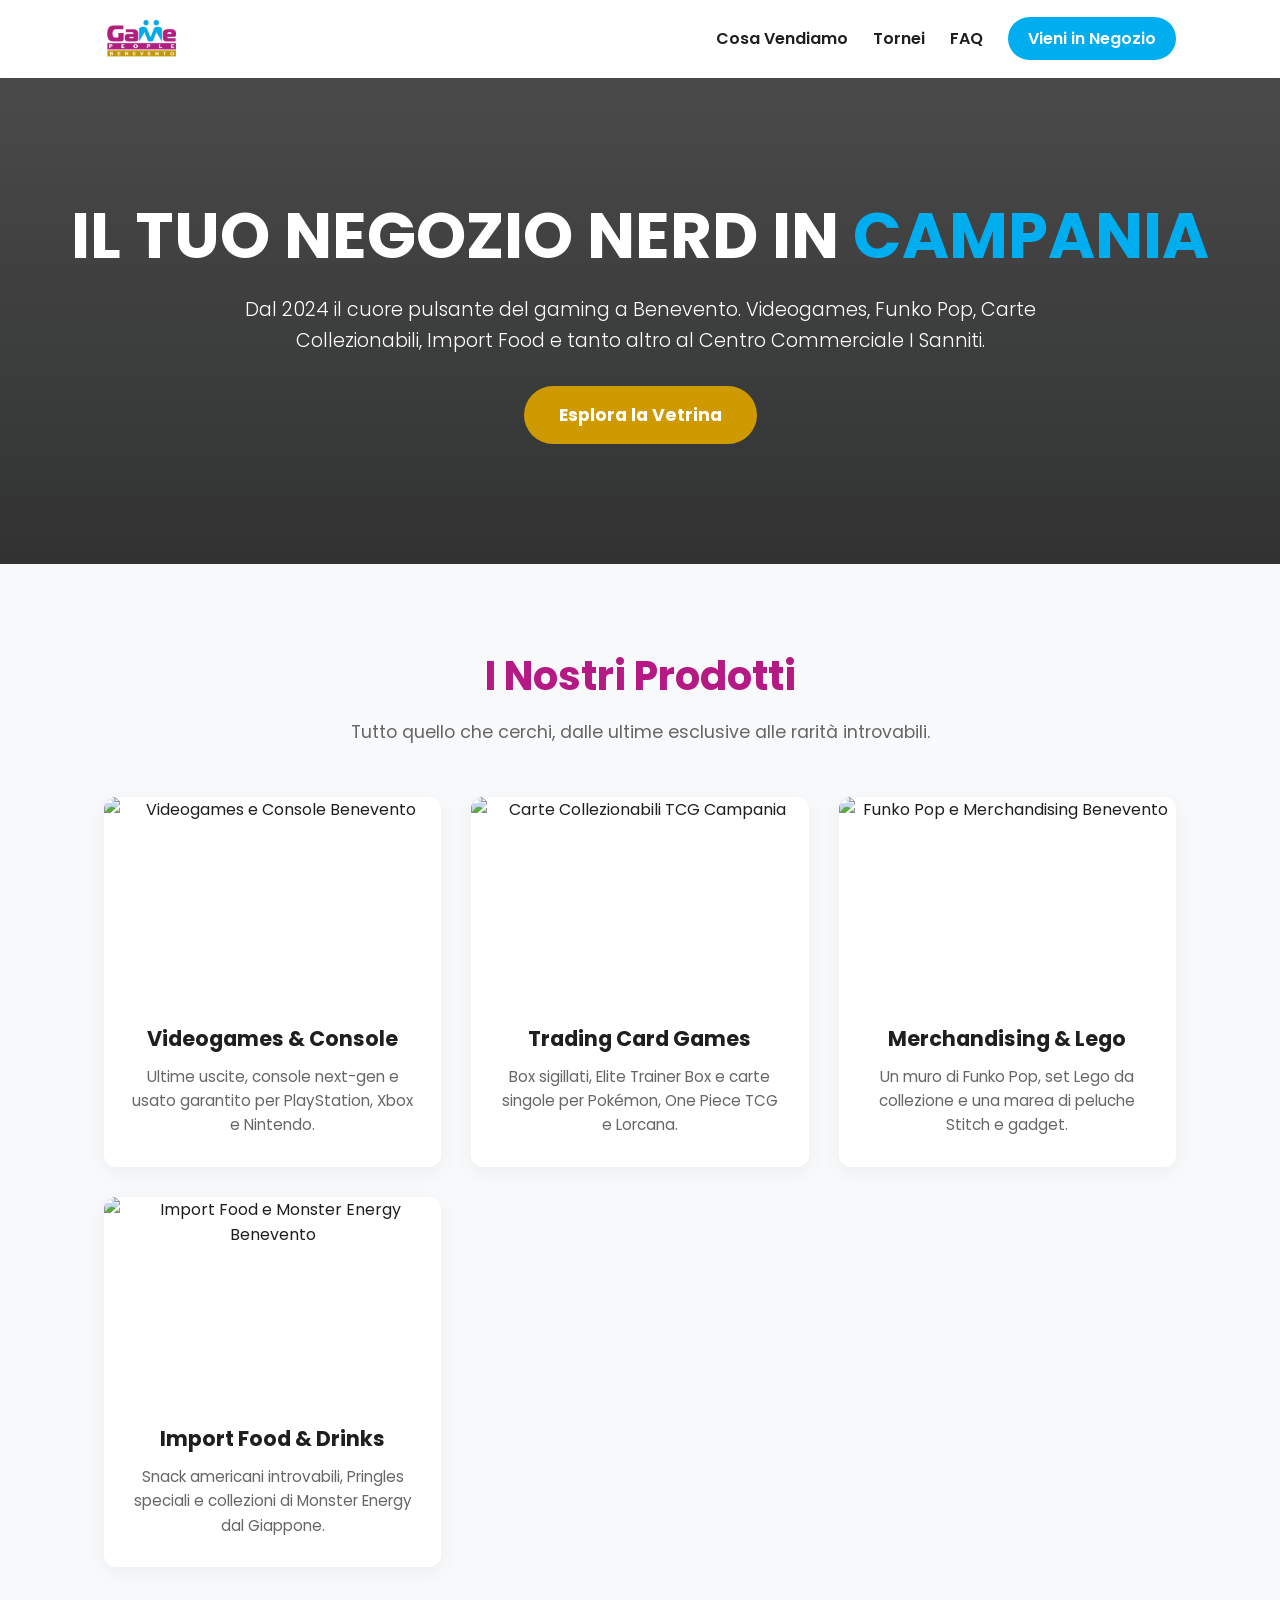
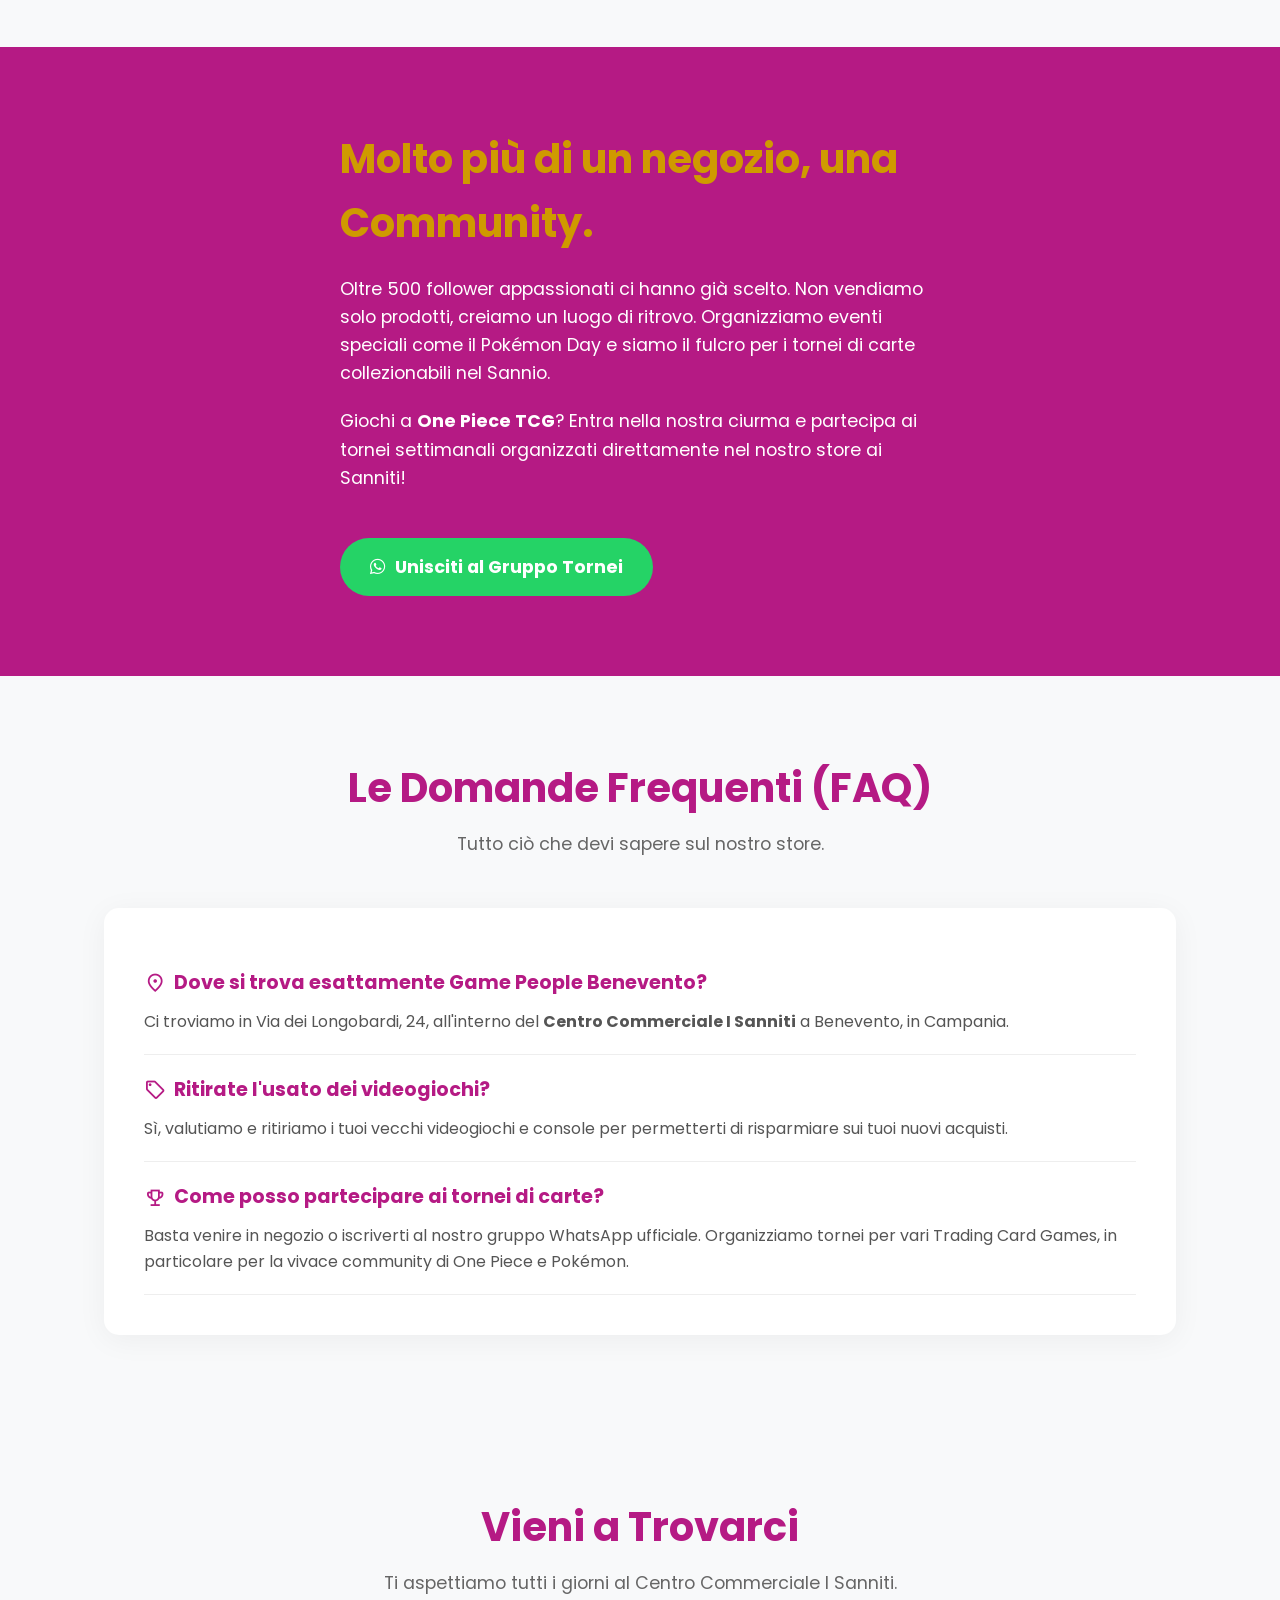
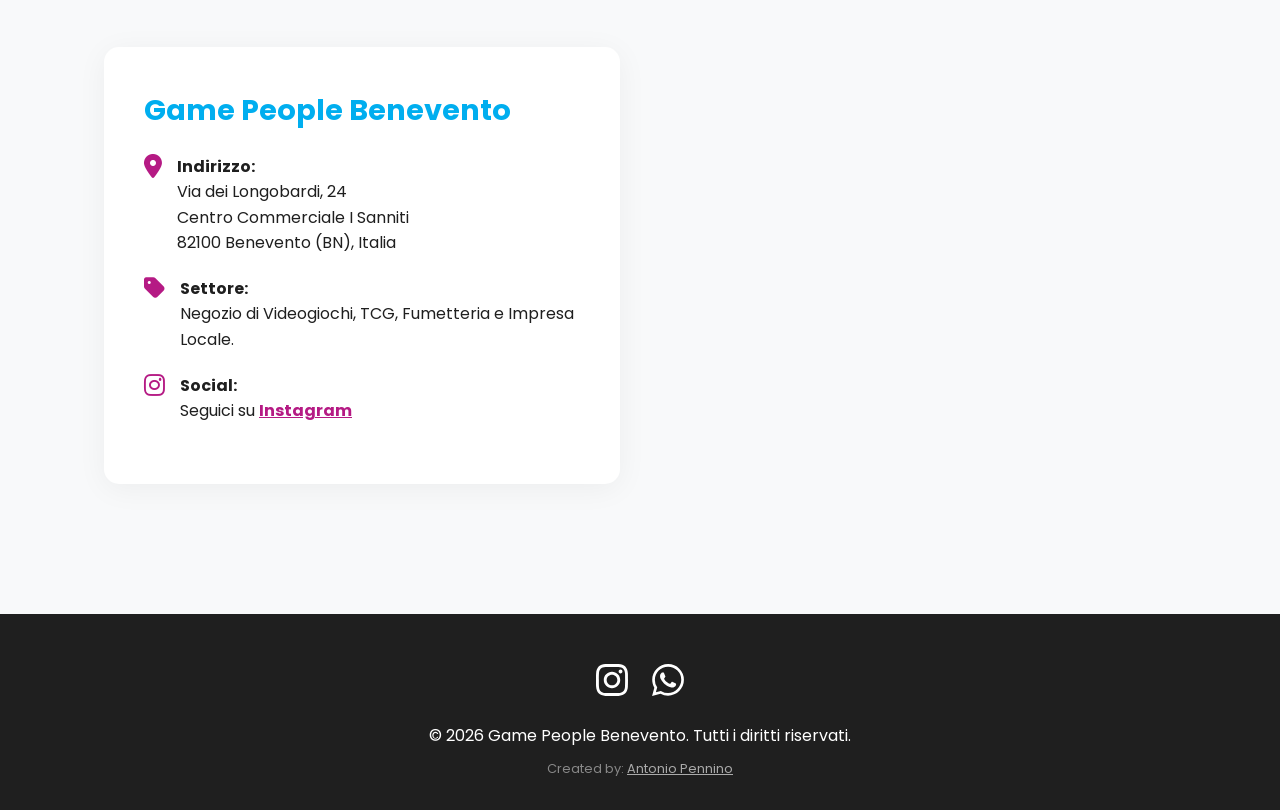
==== commit 7a724b87: "Updated some sections" ====
--- a/index.html
+++ b/index.html
@@ -159,7 +159,13 @@
 
     <header>
         <div class="nav-container">
-            <a href="#" class="logo">GAME<span>PEOPLE</span></a>
+            <a href="#" class="logo" aria-label="Game People Benevento - Torna in cima">
+                <picture>
+                    <source media="(max-width: 480px)" srcset="img/logo-mobile.webp">
+                    <source media="(max-width: 1024px)" srcset="img/logo-tablet.webp">
+                    <img src="img/logo-desktop.webp" alt="Game People Benevento" class="logo-img" height="48" loading="eager">
+                </picture>
+            </a>
             <i class="fa fa-bars menu-toggle" id="menu-toggle" aria-label="Apri menu di navigazione" role="button"
                 tabindex="0"></i>
             <ul class="nav-links" id="nav-links">
@@ -187,7 +193,7 @@
             </div>
             <div class="grid-4">
                 <div class="card">
-                    <img src="https://images.unsplash.com/photo-1605901309584-818e25960b8f?auto=format&fit=crop&w=600&q=80"
+                    <img src="https://images.unsplash.com/photo-1550745165-9bc0b252726f?auto=format&fit=crop&w=600&q=80"
                         alt="Videogames e Console Benevento" class="card-img" loading="lazy" width="600" height="200">
                     <div class="card-content">
                         <h3>Videogames &amp; Console</h3>
@@ -332,7 +338,7 @@
             </a>
         </div>
         <p>&copy; 2026 Game People Benevento. Tutti i diritti riservati.</p>
-        <p style="font-size: 0.8rem; color: #888; margin-top: 10px;">Created by: Antonio Pennino</p>
+        <p style="font-size: 0.8rem; color: #888; margin-top: 10px;">Created by: <a href="https://antoniopennino.it/" target="_blank" rel="noopener noreferrer" style="color: #aaa; text-decoration: underline;">Antonio Pennino</a></p>
     </footer>
 
     <script src="js/main.js" defer></script>
--- a/css/style.css
+++ b/css/style.css
@@ -46,15 +46,15 @@
 }
 
 .logo {
-    font-size: 1.8rem;
-    font-weight: 800;
-    color: var(--primary);
+    display: flex;
+    align-items: center;
     text-decoration: none;
-    letter-spacing: -1px;
-}
-
-.logo span {
-    color: var(--secondary);
+}
+
+.logo-img {
+    height: 48px;
+    width: auto;
+    display: block;
 }
 
 .nav-links {
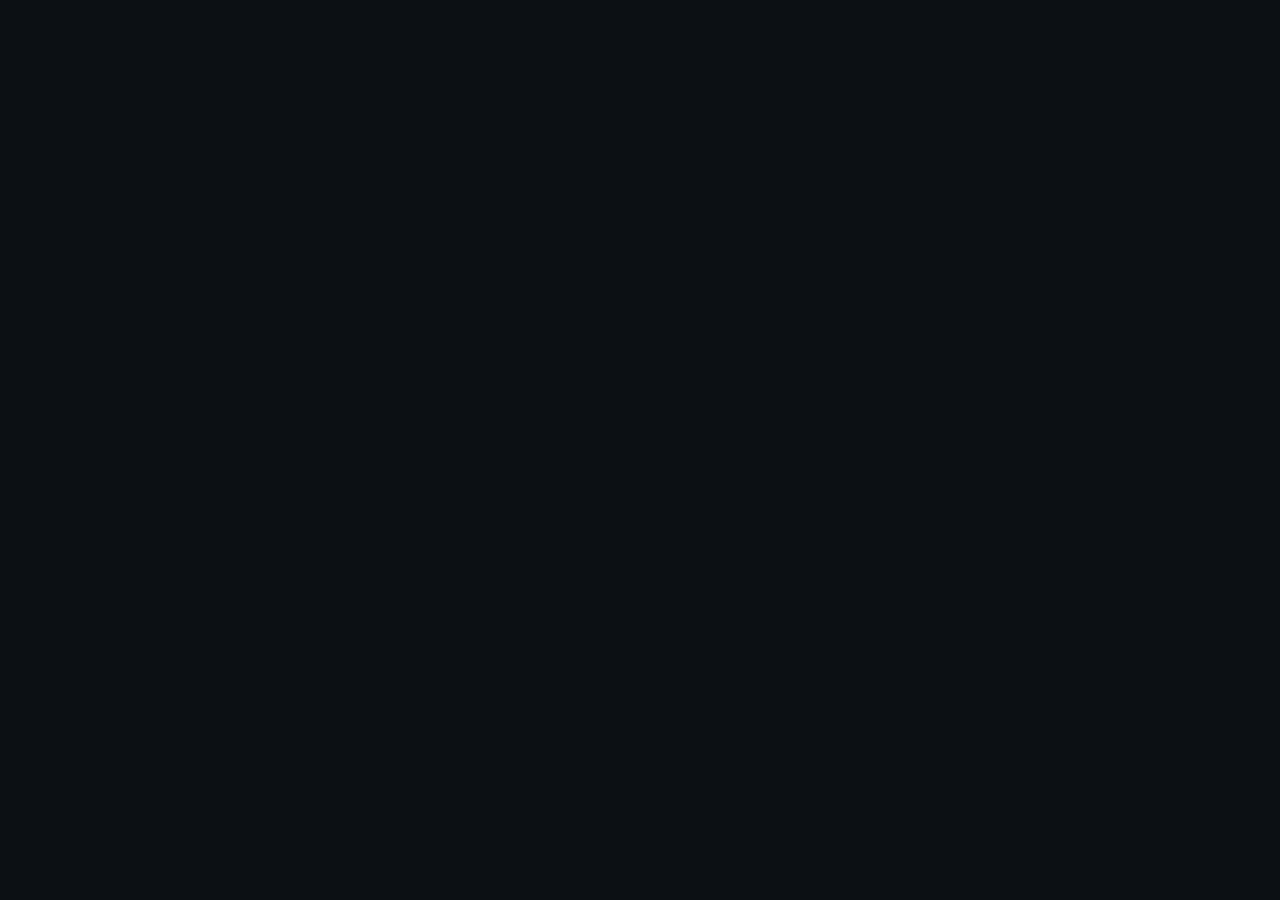
==== commit 55f472cd: "Updating landing" ====
--- a/index.html
+++ b/index.html
@@ -1,347 +1,1024 @@
-<!DOCTYPE html>
+<!doctype html>
 <html lang="it">
 
 <head>
-    <meta charset="UTF-8">
-    <meta name="viewport" content="width=device-width, initial-scale=1.0">
-
-    <!-- SEO Primary Meta Tags -->
-    <title>Game People Benevento | Videogiochi, TCG e Funko Pop in Campania</title>
-    <meta name="description"
-        content="Game People Benevento: il negozio nerd del Centro Commerciale I Sanniti. Videogames, Funko Pop, Lego, carte Pokémon, One Piece TCG, import food. Tornei settimanali e community a Benevento, Campania.">
-    <meta name="keywords"
-        content="negozio videogiochi Benevento, carte Pokémon Benevento, One Piece TCG Campania, Funko Pop Benevento, Lego Benevento, import food Benevento, tornei carte Sannio, Centro Commerciale I Sanniti, game shop Campania, TCG Benevento">
-    <meta name="robots" content="index, follow, max-snippet:-1, max-image-preview:large, max-video-preview:-1">
-    <meta name="author" content="Game People Benevento">
-
-    <!-- Geo Meta Tags per Local SEO -->
-    <meta name="geo.region" content="IT-62">
-    <meta name="geo.placename" content="Benevento, Campania, Italia">
-    <meta name="geo.position" content="41.1345;14.7876">
-    <meta name="ICBM" content="41.1345, 14.7876">
-
-    <!-- Canonical URL -->
-    <link rel="canonical" href="https://gamepeoplebenevento.netlify.app/">
-
-    <!-- Open Graph per Social Sharing -->
-    <meta property="og:title" content="Game People Benevento | Il Tuo Hub Nerd in Campania">
-    <meta property="og:description"
-        content="Videogames, Funko, Lego, Carte, merchandising e import food. Scopri il nostro negozio al Centro Commerciale I Sanniti a Benevento!">
-    <meta property="og:image"
-        content="https://images.unsplash.com/photo-1605901309584-818e25960b8f?auto=format&fit=crop&w=1200&q=80">
-    <meta property="og:image:width" content="1200">
-    <meta property="og:image:height" content="630">
-    <meta property="og:image:alt" content="Game People Benevento - Negozio Videogiochi e TCG">
-    <meta property="og:type" content="website">
-    <meta property="og:url" content="https://gamepeoplebenevento.netlify.app/">
-    <meta property="og:locale" content="it_IT">
-    <meta property="og:site_name" content="Game People Benevento">
-
-    <!-- Twitter Card -->
-    <meta name="twitter:card" content="summary_large_image">
-    <meta name="twitter:title" content="Game People Benevento | Il Tuo Hub Nerd in Campania">
-    <meta name="twitter:description"
-        content="Videogames, Funko, Lego, Carte, merchandising e import food. Centro Commerciale I Sanniti, Benevento.">
-    <meta name="twitter:image"
-        content="https://images.unsplash.com/photo-1605901309584-818e25960b8f?auto=format&fit=crop&w=1200&q=80">
-
-    <!-- Favicon -->
-    <link rel="icon" type="image/x-icon" href="img/favicon.ico">
-    <link rel="icon" type="image/png" sizes="32x32" href="img/favicon-32x32.png">
-    <link rel="icon" type="image/png" sizes="16x16" href="img/favicon-16x16.png">
-    <link rel="apple-touch-icon" sizes="180x180" href="img/apple-touch-icon.png">
-    <link rel="icon" type="image/png" sizes="192x192" href="img/android-chrome-192x192.png">
-    <link rel="icon" type="image/png" sizes="512x512" href="img/android-chrome-512x512.png">
-
-    <!-- Schema.org Structured Data (Local Business + FAQ) -->
-    <script type="application/ld+json">
-    [
-      {
-        "@context": "https://schema.org",
-        "@type": "HobbyShop",
-        "name": "Game People Benevento",
-        "image": "https://images.unsplash.com/photo-1605901309584-818e25960b8f",
-        "@id": "https://gamepeoplebenevento.netlify.app/",
-        "url": "https://gamepeoplebenevento.netlify.app/",
-        "telephone": "",
-        "address": {
-          "@type": "PostalAddress",
-          "streetAddress": "Via dei Longobardi, 24, Centro Commerciale I Sanniti",
-          "addressLocality": "Benevento",
-          "postalCode": "82100",
-          "addressRegion": "Campania",
-          "addressCountry": "IT"
-        },
-        "geo": {
-          "@type": "GeoCoordinates",
-          "latitude": 41.1345,
-          "longitude": 14.7876
-        },
-        "openingHoursSpecification": [
-          {
-            "@type": "OpeningHoursSpecification",
-            "dayOfWeek": ["Monday","Tuesday","Wednesday","Thursday","Friday","Saturday","Sunday"],
-            "opens": "09:30",
-            "closes": "21:00"
-          }
-        ],
-        "priceRange": "€€",
-        "sameAs": [
-          "https://www.instagram.com/gamepeople_benevento/"
-        ],
-        "description": "Negozio nerd a Benevento specializzato in videogiochi, Trading Card Games (Pokémon, One Piece, Lorcana), Funko Pop, Lego e import food. Situato nel Centro Commerciale I Sanniti, organizziamo tornei di carte collezionabili nel Sannio e in Campania."
-      },
-      {
-        "@context": "https://schema.org",
-        "@type": "FAQPage",
-        "mainEntity": [
-          {
-            "@type": "Question",
-            "name": "Dove comprare carte Pokémon e One Piece a Benevento?",
-            "acceptedAnswer": {
-              "@type": "Answer",
-              "text": "Da Game People Benevento, nel Centro Commerciale I Sanniti in Via dei Longobardi 24, trovi Pokémon TCG, One Piece Card Game, Lorcana e Yu-Gi-Oh!."
-            }
-          },
-          {
-            "@type": "Question",
-            "name": "Organizzate tornei di One Piece TCG in Campania?",
-            "acceptedAnswer": {
-              "@type": "Answer",
-              "text": "Sì, organizziamo regolarmente tornei di One Piece TCG e altri giochi di carte a Benevento. Abbiamo un gruppo WhatsApp dedicato alla community."
-            }
-          },
-          {
-            "@type": "Question",
-            "name": "Dove si trova esattamente Game People Benevento?",
-            "acceptedAnswer": {
-              "@type": "Answer",
-              "text": "Siamo in Via dei Longobardi, 24, all'interno del Centro Commerciale I Sanniti a Benevento (BN), Campania, 82100."
-            }
-          },
-          {
-            "@type": "Question",
-            "name": "Ritirate l'usato dei videogiochi?",
-            "acceptedAnswer": {
-              "@type": "Answer",
-              "text": "Sì, valutiamo e ritiriamo i tuoi vecchi videogiochi e console per permetterti di risparmiare sui tuoi nuovi acquisti."
-            }
-          }
-        ]
+  <meta charset="utf-8">
+  <meta name="viewport" content="width=device-width, initial-scale=1">
+  <title>GamePeople Benevento — Carte, eventi e tornei</title>
+  <meta name="description"
+    content="Il negozio di carte collezionabili di Benevento. Pokémon, One Piece, Yu-Gi-Oh!, Magic, Dragon Ball Super. Singole, sigillati, eventi e tornei al C.C. I Sanniti.">
+  <link rel="icon" href="../assets/logo-favicon.svg" type="image/svg+xml">
+  <link rel="stylesheet" href="../colors_and_type.css">
+  <style>
+    * {
+      box-sizing: border-box;
+    }
+
+    html {
+      scroll-behavior: smooth;
+    }
+
+    body {
+      margin: 0;
+      background: var(--bg-stage);
+      color: var(--fg-1);
+      font-family: var(--font-body);
+      -webkit-font-smoothing: antialiased;
+      overflow-x: hidden;
+    }
+
+    a {
+      color: inherit;
+      text-decoration: none;
+    }
+
+    img {
+      display: block;
+      max-width: 100%;
+    }
+
+    ::selection {
+      background: var(--gp-magenta-bright);
+      color: #fff;
+    }
+
+    .wrap {
+      max-width: 1200px;
+      margin: 0 auto;
+      padding: 0 28px;
+    }
+
+    .eyebrow {
+      font-size: 13px;
+      font-weight: 700;
+      letter-spacing: .16em;
+      text-transform: uppercase;
+      color: var(--fg-blue);
+    }
+
+    .sec-title {
+      font-family: var(--font-display);
+      font-weight: 800;
+      text-transform: uppercase;
+      letter-spacing: -0.01em;
+      line-height: .95;
+      font-size: clamp(40px, 6vw, 76px);
+      margin: 10px 0 0;
+      color: #fff;
+    }
+
+    .sec-title .glow {
+      text-shadow: var(--glow-headline-soft);
+    }
+
+    .lead {
+      color: var(--fg-2);
+      font-size: clamp(16px, 1.6vw, 19px);
+      line-height: 1.6;
+      max-width: 62ch;
+      text-wrap: pretty;
+    }
+
+    /* ---- buttons ---- */
+    .btn {
+      display: inline-flex;
+      align-items: center;
+      gap: 9px;
+      font-family: var(--font-body);
+      font-weight: 700;
+      text-transform: uppercase;
+      font-size: 14px;
+      letter-spacing: .06em;
+      padding: 15px 26px;
+      border-radius: var(--radius-pill);
+      border: 1.5px solid transparent;
+      cursor: pointer;
+      transition: transform .15s cubic-bezier(.2, .7, .3, 1), filter .15s ease, background .15s ease, color .15s ease, border-color .15s ease;
+    }
+
+    .btn:active {
+      transform: scale(.97);
+    }
+
+    .btn--primary {
+      background: var(--gp-blue);
+      color: #06222f;
+    }
+
+    .btn--primary:hover {
+      filter: brightness(1.08);
+    }
+
+    .btn--magenta {
+      background: var(--gp-magenta);
+      color: #fff;
+    }
+
+    .btn--magenta:hover {
+      filter: brightness(1.1);
+    }
+
+    .btn--ghost {
+      background: transparent;
+      color: #fff;
+      border-color: rgba(255, 255, 255, .32);
+    }
+
+    .btn--ghost:hover {
+      border-color: #fff;
+      background: rgba(255, 255, 255, .06);
+    }
+
+    /* ---- nav ---- */
+    .nav {
+      position: sticky;
+      top: 0;
+      z-index: 50;
+      backdrop-filter: blur(12px);
+      background: rgba(12, 16, 20, .72);
+      border-bottom: 1px solid var(--border-hairline);
+      transition: background .2s ease;
+    }
+
+    .nav__inner {
+      display: flex;
+      align-items: center;
+      gap: 20px;
+      height: 74px;
+    }
+
+    .nav__logo {
+      height: 42px;
+      width: auto;
+      filter: drop-shadow(0 4px 14px rgba(0, 0, 0, .5));
+    }
+
+    .nav__links {
+      display: flex;
+      gap: 6px;
+      margin-left: auto;
+      align-items: center;
+    }
+
+    .nav__links a {
+      font-size: 14px;
+      font-weight: 600;
+      letter-spacing: .02em;
+      color: var(--fg-2);
+      padding: 9px 13px;
+      border-radius: 8px;
+      transition: color .15s, background .15s;
+    }
+
+    .nav__links a:hover {
+      color: #fff;
+      background: rgba(255, 255, 255, .06);
+    }
+
+    .nav__social {
+      display: flex;
+      gap: 8px;
+      align-items: center;
+      margin-left: 6px;
+    }
+
+    .nav__social a {
+      width: 38px;
+      height: 38px;
+      border-radius: 50%;
+      display: grid;
+      place-items: center;
+      background: rgba(255, 255, 255, .07);
+      transition: background .15s, transform .15s;
+    }
+
+    .nav__social a:hover {
+      background: var(--gp-magenta);
+      transform: translateY(-1px);
+    }
+
+    .nav__social svg {
+      width: 18px;
+      height: 18px;
+      fill: #fff;
+    }
+
+    .nav__cta {
+      margin-left: 10px;
+    }
+
+    .nav__burger {
+      display: none;
+      margin-left: auto;
+      width: 44px;
+      height: 44px;
+      border-radius: 10px;
+      border: 1px solid var(--border-strong);
+      background: transparent;
+      cursor: pointer;
+      align-items: center;
+      justify-content: center;
+      flex-direction: column;
+      gap: 5px;
+    }
+
+    .nav__burger span {
+      width: 20px;
+      height: 2px;
+      background: #fff;
+      border-radius: 2px;
+      transition: .2s;
+    }
+
+    .mobilemenu {
+      position: fixed;
+      inset: 74px 0 0;
+      z-index: 49;
+      background: rgba(12, 16, 20, .97);
+      backdrop-filter: blur(8px);
+      display: flex;
+      flex-direction: column;
+      padding: 24px 28px;
+      gap: 6px;
+      transform: translateY(-8px);
+      opacity: 0;
+      pointer-events: none;
+      transition: .22s;
+    }
+
+    .mobilemenu.open {
+      opacity: 1;
+      transform: none;
+      pointer-events: auto;
+    }
+
+    .mobilemenu a {
+      font-family: var(--font-display);
+      font-weight: 700;
+      font-size: 30px;
+      text-transform: uppercase;
+      color: #fff;
+      padding: 12px 0;
+      border-bottom: 1px solid var(--border-hairline);
+    }
+
+    section {
+      position: relative;
+    }
+
+    .pad {
+      padding: clamp(64px, 9vw, 120px) 0;
+    }
+
+    /* ---- hero ---- */
+    .hero {
+      min-height: 92vh;
+      display: flex;
+      align-items: center;
+      overflow: hidden;
+    }
+
+    .hero__bg {
+      position: absolute;
+      inset: 0;
+      z-index: 0;
+    }
+
+    .hero__bg image-slot {
+      width: 100%;
+      height: 100%;
+    }
+
+    .hero__scrim {
+      position: absolute;
+      inset: 0;
+      z-index: 1;
+      background: radial-gradient(120% 90% at 50% 0%, rgba(12, 16, 20, .55) 0%, rgba(12, 16, 20, .82) 55%, #0C1014 100%);
+    }
+
+    .hero__inner {
+      position: relative;
+      z-index: 2;
+      width: 100%;
+    }
+
+    .hero h1 {
+      font-family: var(--font-display);
+      font-weight: 800;
+      text-transform: uppercase;
+      letter-spacing: -0.015em;
+      line-height: .9;
+      margin: 14px 0 0;
+      font-size: clamp(54px, 10vw, 150px);
+      color: #fff;
+      text-shadow: var(--glow-headline);
+    }
+
+    .hero h1 em {
+      font-style: normal;
+      color: #fff;
+      display: block;
+    }
+
+    .hero__sub {
+      margin: 22px 0 0;
+      color: var(--fg-2);
+      font-size: clamp(17px, 2vw, 22px);
+      line-height: 1.5;
+      max-width: 54ch;
+    }
+
+    .hero__cta {
+      display: flex;
+      gap: 14px;
+      margin-top: 34px;
+      flex-wrap: wrap;
+    }
+
+    .hero__scroll {
+      position: absolute;
+      left: 50%;
+      bottom: 26px;
+      transform: translateX(-50%);
+      z-index: 2;
+      display: flex;
+      flex-direction: column;
+      align-items: center;
+      gap: 8px;
+      color: var(--fg-3);
+      font-size: 11px;
+      letter-spacing: .18em;
+      text-transform: uppercase;
+      animation: bob 2.4s ease-in-out infinite;
+    }
+
+    .hero__scroll img {
+      width: 22px;
+      opacity: .7;
+    }
+
+    @keyframes bob {
+
+      0%,
+      100% {
+        transform: translate(-50%, 0);
       }
-    ]
-    </script>
-
-    <!-- Font e Icone (caricamento non bloccante) -->
-    <link href="https://fonts.googleapis.com/css2?family=Poppins:wght@300;400;600;800&display=swap" rel="stylesheet"
-        media="print" onload="this.media='all'">
-    <noscript>
-        <link rel="stylesheet"
-            href="https://fonts.googleapis.com/css2?family=Poppins:wght@300;400;600;800&display=swap">
-    </noscript>
-    <link rel="stylesheet" href="https://cdnjs.cloudflare.com/ajax/libs/font-awesome/6.4.0/css/all.min.css"
-        media="print" onload="this.media='all'">
-    <noscript>
-        <link rel="stylesheet" href="https://cdnjs.cloudflare.com/ajax/libs/font-awesome/6.4.0/css/all.min.css">
-    </noscript>
-
-    <!-- Google Material Symbols -->
-    <link rel="stylesheet"
-        href="https://fonts.googleapis.com/css2?family=Material+Symbols+Outlined:opsz,wght,FILL,GRAD@24,400,0,0">
-
-    <!-- CSS -->
-    <link rel="stylesheet" href="css/style.css">
-
-    <meta name="google-site-verification" content="Gwqm8xRqMxuO_Rl3FpZ14an7X4Uo7kxbQfw4gZkRGw4" />
+
+      50% {
+        transform: translate(-50%, 7px);
+      }
+    }
+
+    /* ---- games strip ---- */
+    .games {
+      display: grid;
+      grid-template-columns: repeat(auto-fit, minmax(150px, 1fr));
+      gap: 14px;
+      margin-top: 42px;
+    }
+
+    .game {
+      position: relative;
+      border-radius: var(--radius-md);
+      overflow: hidden;
+      border: 1px solid var(--border-hairline);
+      background: var(--bg-card);
+      aspect-ratio: 3/4;
+      display: flex;
+      align-items: flex-end;
+      cursor: pointer;
+      transition: transform .18s ease, border-color .18s ease;
+    }
+
+    .game:hover {
+      transform: translateY(-4px);
+      border-color: var(--gp-magenta-bright);
+    }
+
+    .game image-slot {
+      position: absolute;
+      inset: 0;
+      width: 100%;
+      height: 100%;
+    }
+
+    .game__scrim {
+      position: absolute;
+      inset: 0;
+      background: linear-gradient(180deg, rgba(12, 16, 20, .1) 30%, rgba(12, 16, 20, .9) 100%);
+      z-index: 1;
+    }
+
+    .game__name {
+      position: relative;
+      z-index: 2;
+      padding: 16px;
+      font-family: var(--font-display);
+      font-weight: 700;
+      font-size: 21px;
+      text-transform: uppercase;
+      line-height: 1;
+      letter-spacing: -0.01em;
+    }
+
+    .game__name small {
+      display: block;
+      font-family: var(--font-body);
+      font-weight: 600;
+      font-size: 11px;
+      letter-spacing: .1em;
+      color: var(--fg-blue);
+      margin-bottom: 6px;
+    }
+
+    /* ---- catalog ---- */
+    .filters {
+      display: flex;
+      gap: 9px;
+      flex-wrap: wrap;
+      margin-top: 34px;
+    }
+
+    .chip {
+      font-family: var(--font-body);
+      font-weight: 700;
+      font-size: 13px;
+      letter-spacing: .04em;
+      text-transform: uppercase;
+      padding: 9px 16px;
+      border-radius: var(--radius-pill);
+      border: 1.5px solid var(--border-strong);
+      background: transparent;
+      color: var(--fg-2);
+      cursor: pointer;
+      transition: .15s;
+    }
+
+    .chip:hover {
+      color: #fff;
+      border-color: #fff;
+    }
+
+    .chip.active {
+      background: #fff;
+      color: #0C1014;
+      border-color: #fff;
+    }
+
+    .catalog {
+      display: grid;
+      grid-template-columns: repeat(auto-fill, minmax(240px, 1fr));
+      gap: 18px;
+      margin-top: 30px;
+    }
+
+    .product {
+      background: var(--bg-card);
+      border: 1px solid var(--border-hairline);
+      border-radius: var(--radius-md);
+      overflow: hidden;
+      display: flex;
+      flex-direction: column;
+      transition: transform .18s ease, border-color .18s ease, box-shadow .18s ease;
+    }
+
+    .product:hover {
+      transform: translateY(-4px);
+      border-color: var(--border-strong);
+      box-shadow: var(--shadow-card);
+    }
+
+    .product__img {
+      position: relative;
+      aspect-ratio: 1;
+      background: var(--bg-card-2);
+    }
+
+    .product__img image-slot {
+      position: absolute;
+      inset: 0;
+      width: 100%;
+      height: 100%;
+    }
+
+    .product__tag {
+      position: absolute;
+      top: 12px;
+      left: 12px;
+      z-index: 2;
+      font-size: 11px;
+      font-weight: 700;
+      letter-spacing: .06em;
+      text-transform: uppercase;
+      padding: 5px 10px;
+      border-radius: var(--radius-pill);
+      background: var(--gp-magenta);
+      color: #fff;
+    }
+
+    .product__body {
+      padding: 16px 16px 18px;
+      display: flex;
+      flex-direction: column;
+      gap: 4px;
+      flex: 1;
+    }
+
+    .product__game {
+      font-size: 11px;
+      font-weight: 700;
+      letter-spacing: .1em;
+      text-transform: uppercase;
+      color: var(--fg-blue);
+    }
+
+    .product__name {
+      font-weight: 700;
+      font-size: 16px;
+      color: #fff;
+      line-height: 1.25;
+    }
+
+    .product__row {
+      margin-top: auto;
+      display: flex;
+      align-items: center;
+      justify-content: space-between;
+      padding-top: 14px;
+    }
+
+    .product__price {
+      font-family: var(--font-display);
+      font-weight: 700;
+      font-size: 24px;
+      color: #fff;
+    }
+
+    .product__price small {
+      font-size: 13px;
+      color: var(--fg-3);
+      font-family: var(--font-body);
+      font-weight: 600;
+    }
+
+    .product__ask {
+      font-size: 12px;
+      font-weight: 700;
+      text-transform: uppercase;
+      letter-spacing: .04em;
+      color: var(--gp-blue-bright);
+    }
+
+    .catalog__note {
+      margin-top: 22px;
+      color: var(--fg-3);
+      font-size: 13px;
+    }
+
+    /* ---- events ---- */
+    .events {
+      display: flex;
+      flex-direction: column;
+      gap: 14px;
+      margin-top: 36px;
+    }
+
+    .event {
+      display: grid;
+      grid-template-columns: 128px 1fr auto;
+      gap: 24px;
+      align-items: center;
+      background: var(--bg-card);
+      border: 1px solid var(--border-hairline);
+      border-radius: var(--radius-md);
+      padding: 22px 24px;
+      transition: border-color .18s, background .18s;
+    }
+
+    .event:hover {
+      border-color: var(--gp-blue-bright);
+    }
+
+    .event__date {
+      text-align: center;
+      border-right: 1px solid var(--border-hairline);
+      padding-right: 20px;
+    }
+
+    .event__day {
+      font-family: var(--font-moment);
+      font-weight: 700;
+      font-size: 44px;
+      line-height: .85;
+      color: var(--gp-magenta-bright);
+      text-shadow: var(--glow-magenta);
+    }
+
+    .event__mon {
+      font-family: var(--font-moment);
+      font-weight: 700;
+      font-size: 16px;
+      text-transform: uppercase;
+      letter-spacing: .08em;
+      color: var(--fg-2);
+    }
+
+    .event__name {
+      font-family: var(--font-display);
+      font-weight: 700;
+      font-size: 24px;
+      text-transform: uppercase;
+      letter-spacing: -0.01em;
+      line-height: 1.02;
+    }
+
+    .event__meta {
+      margin-top: 7px;
+      display: flex;
+      gap: 16px;
+      flex-wrap: wrap;
+      color: var(--fg-2);
+      font-size: 14px;
+    }
+
+    .event__meta b {
+      color: var(--fg-blue);
+      font-weight: 700;
+    }
+
+    .event__time {
+      font-family: var(--font-moment);
+      font-style: italic;
+      font-weight: 400;
+      font-size: 30px;
+      color: #fff;
+      white-space: nowrap;
+    }
+
+    /* ---- about ---- */
+    .about {
+      display: grid;
+      grid-template-columns: 1fr 1fr;
+      gap: 54px;
+      align-items: center;
+    }
+
+    .about__media {
+      position: relative;
+      border-radius: var(--radius-lg);
+      overflow: hidden;
+      aspect-ratio: 4/5;
+      border: 1px solid var(--border-hairline);
+    }
+
+    .about__media image-slot {
+      position: absolute;
+      inset: 0;
+      width: 100%;
+      height: 100%;
+    }
+
+    .about__stats {
+      display: flex;
+      gap: 30px;
+      margin-top: 30px;
+      flex-wrap: wrap;
+    }
+
+    .stat__n {
+      font-family: var(--font-display);
+      font-weight: 800;
+      font-size: 46px;
+      color: #fff;
+      line-height: 1;
+      text-shadow: var(--glow-headline-soft);
+    }
+
+    .stat__l {
+      color: var(--fg-2);
+      font-size: 13px;
+      margin-top: 6px;
+      letter-spacing: .02em;
+    }
+
+    /* ---- visit ---- */
+    .visit {
+      display: grid;
+      grid-template-columns: 1fr 1fr;
+      gap: 40px;
+      align-items: stretch;
+    }
+
+    .panel {
+      background: var(--bg-card);
+      border: 1px solid var(--border-hairline);
+      border-radius: var(--radius-lg);
+      padding: 32px;
+    }
+
+    .hours {
+      list-style: none;
+      margin: 18px 0 0;
+      padding: 0;
+    }
+
+    .hours li {
+      display: flex;
+      justify-content: space-between;
+      padding: 12px 0;
+      border-bottom: 1px solid var(--border-hairline);
+      font-size: 16px;
+    }
+
+    .hours li:last-child {
+      border-bottom: none;
+    }
+
+    .hours .d {
+      color: var(--fg-2);
+      text-transform: capitalize;
+    }
+
+    .hours .h {
+      font-weight: 700;
+      color: #fff;
+      font-variant-numeric: tabular-nums;
+    }
+
+    .hours li.today {
+      margin: 0 -16px;
+      padding: 12px 16px;
+      background: rgba(224, 55, 159, .12);
+      border-radius: 10px;
+      border-bottom: none;
+    }
+
+    .hours li.today .d {
+      color: var(--gp-magenta-bright);
+      font-weight: 700;
+    }
+
+    .hours li.today .h {
+      color: var(--gp-magenta-bright);
+    }
+
+    .visit__addr {
+      display: flex;
+      gap: 12px;
+      align-items: flex-start;
+      margin-top: 4px;
+    }
+
+    .visit__addr svg {
+      flex: none;
+      width: 24px;
+      height: 24px;
+      margin-top: 2px;
+    }
+
+    .visit__map {
+      position: relative;
+      border-radius: var(--radius-lg);
+      overflow: hidden;
+      border: 1px solid var(--border-hairline);
+      min-height: 340px;
+      background:
+        repeating-linear-gradient(45deg, #12161b 0 22px, #14181d 22px 44px);
+    }
+
+    .visit__map image-slot {
+      position: absolute;
+      inset: 0;
+      width: 100%;
+      height: 100%;
+    }
+
+    .visit__pin {
+      position: absolute;
+      z-index: 2;
+      left: 50%;
+      top: 46%;
+      transform: translate(-50%, -50%);
+      display: flex;
+      flex-direction: column;
+      align-items: center;
+      gap: 6px;
+      pointer-events: none;
+    }
+
+    .visit__pin .dot {
+      width: 18px;
+      height: 18px;
+      border-radius: 50%;
+      background: var(--gp-magenta);
+      box-shadow: 0 0 0 8px rgba(179, 30, 128, .25), 0 0 22px var(--gp-magenta-bright);
+    }
+
+    .visit__pin .lbl {
+      background: #fff;
+      color: #0C1014;
+      font-weight: 700;
+      font-size: 12px;
+      padding: 5px 10px;
+      border-radius: var(--radius-pill);
+    }
+
+    .visit__mapcta {
+      position: absolute;
+      z-index: 3;
+      right: 16px;
+      bottom: 16px;
+    }
+
+    /* ---- newsletter / footer ---- */
+    .news {
+      background: linear-gradient(135deg, var(--gp-magenta) 0%, #7d1659 60%, #1a2a6b 140%);
+      border-radius: var(--radius-lg);
+      padding: clamp(34px, 5vw, 60px);
+      text-align: center;
+      overflow: hidden;
+      position: relative;
+    }
+
+    .news h3 {
+      font-family: var(--font-display);
+      font-weight: 800;
+      text-transform: uppercase;
+      font-size: clamp(30px, 4.4vw, 52px);
+      line-height: .95;
+      margin: 0;
+      color: #fff;
+      text-shadow: 0 2px 24px rgba(0, 0, 0, .3);
+    }
+
+    .news p {
+      color: rgba(255, 255, 255, .85);
+      margin: 14px auto 0;
+      max-width: 46ch;
+      font-size: 16px;
+    }
+
+    .news__form {
+      display: flex;
+      gap: 10px;
+      justify-content: center;
+      margin-top: 26px;
+      flex-wrap: wrap;
+    }
+
+    .news__form input {
+      flex: 1;
+      min-width: 240px;
+      max-width: 360px;
+      padding: 15px 20px;
+      border-radius: var(--radius-pill);
+      border: 1.5px solid rgba(255, 255, 255, .4);
+      background: rgba(255, 255, 255, .12);
+      color: #fff;
+      font-family: var(--font-body);
+      font-size: 15px;
+    }
+
+    .news__form input::placeholder {
+      color: rgba(255, 255, 255, .7);
+    }
+
+    .news__form input:focus {
+      outline: none;
+      border-color: #fff;
+      background: rgba(255, 255, 255, .2);
+    }
+
+    .news__ok {
+      color: #fff;
+      font-weight: 700;
+      margin-top: 22px;
+      font-size: 18px;
+    }
+
+    footer {
+      border-top: 1px solid var(--border-hairline);
+      margin-top: 0;
+    }
+
+    .foot {
+      display: flex;
+      justify-content: space-between;
+      align-items: center;
+      gap: 24px;
+      padding: 40px 0;
+      flex-wrap: wrap;
+    }
+
+    .foot__logo {
+      height: 40px;
+    }
+
+    .foot__links {
+      display: flex;
+      gap: 20px;
+      flex-wrap: wrap;
+    }
+
+    .foot__links a {
+      color: var(--fg-2);
+      font-size: 14px;
+    }
+
+    .foot__links a:hover {
+      color: #fff;
+    }
+
+    .foot__legal {
+      color: var(--fg-3);
+      font-size: 12.5px;
+    }
+
+    .foot__social {
+      display: flex;
+      gap: 10px;
+    }
+
+    .foot__social a {
+      width: 40px;
+      height: 40px;
+      border-radius: 50%;
+      background: rgba(255, 255, 255, .07);
+      display: grid;
+      place-items: center;
+      transition: .15s;
+    }
+
+    .foot__social a:hover {
+      background: var(--gp-magenta);
+    }
+
+    .foot__social svg {
+      width: 19px;
+      height: 19px;
+      fill: #fff;
+    }
+
+    @media (max-width:880px) {
+
+      .nav__links,
+      .nav__social,
+      .nav__cta {
+        display: none;
+      }
+
+      .nav__burger {
+        display: flex;
+      }
+
+      .about,
+      .visit {
+        grid-template-columns: 1fr;
+        gap: 32px;
+      }
+
+      .event {
+        grid-template-columns: 84px 1fr;
+      }
+
+      .event__time {
+        grid-column: 2;
+        justify-self: start;
+        font-size: 24px;
+      }
+    }
+
+    @media (max-width:560px) {
+      .wrap {
+        padding: 0 20px;
+      }
+
+      .event__date {
+        padding-right: 14px;
+      }
+
+      .event__day {
+        font-size: 36px;
+      }
+    }
+  </style>
 </head>
 
 <body>
-
-    <header>
-        <div class="nav-container">
-            <a href="#" class="logo" aria-label="Game People Benevento - Torna in cima">
-                <picture>
-                    <source media="(max-width: 480px)" srcset="img/logo-mobile.webp">
-                    <source media="(max-width: 1024px)" srcset="img/logo-tablet.webp">
-                    <img src="img/logo-desktop.webp" alt="Game People Benevento" class="logo-img" height="48" loading="eager">
-                </picture>
-            </a>
-            <i class="fa fa-bars menu-toggle" id="menu-toggle" aria-label="Apri menu di navigazione" role="button"
-                tabindex="0"></i>
-            <ul class="nav-links" id="nav-links">
-                <li><a href="#vetrina">Cosa Vendiamo</a></li>
-                <li><a href="#community">Tornei</a></li>
-                <li><a href="#faq">FAQ</a></li>
-                <li><a href="#contatti" class="cta-nav">Vieni in Negozio</a></li>
-            </ul>
-        </div>
-    </header>
-
-    <main>
-        <section class="hero">
-            <h1>Il Tuo Negozio Nerd in <span>Campania</span></h1>
-            <p>Dal 2024 il cuore pulsante del gaming a Benevento. Videogames, Funko Pop, Carte Collezionabili, Import
-                Food e
-                tanto altro al Centro Commerciale I Sanniti.</p>
-            <a href="#vetrina" class="btn-main">Esplora la Vetrina</a>
-        </section>
-
-        <section id="vetrina" class="section-padding">
-            <div class="section-title">
-                <h2>I Nostri Prodotti</h2>
-                <p>Tutto quello che cerchi, dalle ultime esclusive alle rarità introvabili.</p>
-            </div>
-            <div class="grid-4">
-                <div class="card">
-                    <img src="https://images.unsplash.com/photo-1550745165-9bc0b252726f?auto=format&fit=crop&w=600&q=80"
-                        alt="Videogames e Console Benevento" class="card-img" loading="lazy" width="600" height="200">
-                    <div class="card-content">
-                        <h3>Videogames &amp; Console</h3>
-                        <p>Ultime uscite, console next-gen e usato garantito per PlayStation, Xbox e Nintendo.</p>
-                    </div>
-                </div>
-                <div class="card">
-                    <img src="https://images.unsplash.com/photo-1613771404784-3a5686aa2be3?auto=format&fit=crop&w=600&q=80"
-                        alt="Carte Collezionabili TCG Campania" class="card-img" loading="lazy" width="600"
-                        height="200">
-                    <div class="card-content">
-                        <h3>Trading Card Games</h3>
-                        <p>Box sigillati, Elite Trainer Box e carte singole per Pokémon, One Piece TCG e Lorcana.</p>
-                    </div>
-                </div>
-                <div class="card">
-                    <img src="https://images.unsplash.com/photo-1608889175123-8ee362201f81?auto=format&fit=crop&w=600&q=80"
-                        alt="Funko Pop e Merchandising Benevento" class="card-img" loading="lazy" width="600"
-                        height="200">
-                    <div class="card-content">
-                        <h3>Merchandising &amp; Lego</h3>
-                        <p>Un muro di Funko Pop, set Lego da collezione e una marea di peluche Stitch e gadget.</p>
-                    </div>
-                </div>
-                <div class="card">
-                    <img src="https://images.unsplash.com/photo-1622543925917-763c34d1a86e?auto=format&fit=crop&w=600&q=80"
-                        alt="Import Food e Monster Energy Benevento" class="card-img" loading="lazy" width="600"
-                        height="200">
-                    <div class="card-content">
-                        <h3>Import Food &amp; Drinks</h3>
-                        <p>Snack americani introvabili, Pringles speciali e collezioni di Monster Energy dal Giappone.
-                        </p>
-                    </div>
-                </div>
-            </div>
-        </section>
-
-        <section id="community" class="community">
-            <div class="community-text">
-                <h2>Molto più di un negozio, una Community.</h2>
-                <p>Oltre 500 follower appassionati ci hanno già scelto. Non vendiamo solo prodotti, creiamo un luogo di
-                    ritrovo. Organizziamo eventi speciali come il Pokémon Day e siamo il fulcro per i tornei di carte
-                    collezionabili nel Sannio.</p>
-                <p>Giochi a <strong>One Piece TCG</strong>? Entra nella nostra ciurma e partecipa ai tornei settimanali
-                    organizzati direttamente nel nostro store ai Sanniti!</p>
-                <br>
-                <a href="https://chat.whatsapp.com/JhgjbGMAe6xCqAgLaZLNO3" target="_blank" rel="noopener noreferrer"
-                    class="whatsapp-btn">
-                    <i class="fab fa-whatsapp"></i> Unisciti al Gruppo Tornei
-                </a>
-            </div>
-        </section>
-
-        <section id="faq" class="section-padding">
-            <div class="section-title">
-                <h2>Le Domande Frequenti (FAQ)</h2>
-                <p>Tutto ciò che devi sapere sul nostro store.</p>
-            </div>
-            <div class="faq-section">
-                <div class="faq-item">
-                    <h4><span class="material-symbols-outlined faq-icon">location_on</span> Dove si trova esattamente
-                        Game People Benevento?</h4>
-                    <p>Ci troviamo in Via dei Longobardi, 24, all'interno del <strong>Centro Commerciale I
-                            Sanniti</strong>
-                        a Benevento, in Campania.</p>
-                </div>
-                <div class="faq-item">
-                    <h4><span class="material-symbols-outlined faq-icon">sell</span> Ritirate l'usato dei videogiochi?
-                    </h4>
-                    <p>Sì, valutiamo e ritiriamo i tuoi vecchi videogiochi e console per permetterti di risparmiare sui
-                        tuoi
-                        nuovi acquisti.</p>
-                </div>
-                <div class="faq-item">
-                    <h4><span class="material-symbols-outlined faq-icon">emoji_events</span> Come posso partecipare ai
-                        tornei di carte?</h4>
-                    <p>Basta venire in negozio o iscriverti al nostro gruppo WhatsApp ufficiale. Organizziamo tornei per
-                        vari Trading Card Games, in particolare per la vivace community di One Piece e Pokémon.</p>
-                </div>
-            </div>
-        </section>
-
-        <section id="contatti" class="section-padding" style="background: var(--light);">
-            <div class="section-title">
-                <h2>Vieni a Trovarci</h2>
-                <p>Ti aspettiamo tutti i giorni al Centro Commerciale I Sanniti.</p>
-            </div>
-            <div class="contact-grid">
-                <div class="contact-info">
-                    <h3>Game People Benevento</h3>
-                    <div class="contact-item">
-                        <i class="fa fa-map-marker-alt"></i>
-                        <div>
-                            <strong>Indirizzo:</strong><br>
-                            Via dei Longobardi, 24<br>
-                            Centro Commerciale I Sanniti<br>
-                            82100 Benevento (BN), Italia
-                        </div>
-                    </div>
-                    <div class="contact-item">
-                        <i class="fa fa-tag"></i>
-                        <div>
-                            <strong>Settore:</strong><br>
-                            Negozio di Videogiochi, TCG, Fumetteria e Impresa Locale.
-                        </div>
-                    </div>
-                    <div class="contact-item">
-                        <i class="fab fa-instagram"></i>
-                        <div>
-                            <strong>Social:</strong><br>
-                            Seguici su <a href="https://www.instagram.com/gamepeople_benevento/" target="_blank"
-                                rel="noopener noreferrer" style="color: var(--primary); font-weight:bold;">Instagram</a>
-                        </div>
-                    </div>
-                </div>
-                <div class="map-container">
-                    <iframe
-                        src="https://maps.google.com/maps?q=Centro+Commerciale+I+Sanniti,+Via+dei+Longobardi+24,+82100+Benevento,+BN,+Italia&t=&z=16&ie=UTF8&iwloc=B&output=embed"
-                        width="100%" height="100%" style="border:0;" allowfullscreen="" loading="lazy"
-                        referrerpolicy="no-referrer-when-downgrade"
-                        title="Mappa Game People Benevento - Centro Commerciale I Sanniti"></iframe>
-                </div>
-            </div>
-        </section>
-    </main>
-
-    <footer>
-        <div class="social-footer">
-            <a href="https://www.instagram.com/gamepeople_benevento/" target="_blank" rel="noopener noreferrer"
-                aria-label="Seguici su Instagram">
-                <svg xmlns="http://www.w3.org/2000/svg" viewBox="0 0 24 24" fill="currentColor" aria-hidden="true">
-                    <path
-                        d="M12 2.163c3.204 0 3.584.012 4.85.07 3.252.148 4.771 1.691 4.919 4.919.058 1.265.069 1.645.069 4.849 0 3.205-.012 3.584-.069 4.849-.149 3.225-1.664 4.771-4.919 4.919-1.266.058-1.644.07-4.85.07-3.204 0-3.584-.012-4.849-.07-3.26-.149-4.771-1.699-4.919-4.92-.058-1.265-.07-1.644-.07-4.849 0-3.204.013-3.583.07-4.849.149-3.227 1.664-4.771 4.919-4.919 1.266-.057 1.645-.069 4.849-.069zm0-2.163c-3.259 0-3.667.014-4.947.072-4.358.2-6.78 2.618-6.98 6.98-.059 1.281-.073 1.689-.073 4.948 0 3.259.014 3.668.072 4.948.2 4.358 2.618 6.78 6.98 6.98 1.281.058 1.689.072 4.948.072 3.259 0 3.668-.014 4.948-.072 4.354-.2 6.782-2.618 6.979-6.98.059-1.28.073-1.689.073-4.948 0-3.259-.014-3.667-.072-4.947-.196-4.354-2.617-6.78-6.979-6.98-1.281-.059-1.69-.073-4.949-.073zm0 5.838c-3.403 0-6.162 2.759-6.162 6.162s2.759 6.163 6.162 6.163 6.162-2.759 6.162-6.163c0-3.403-2.759-6.162-6.162-6.162zm0 10.162c-2.209 0-4-1.79-4-4 0-2.209 1.791-4 4-4s4 1.791 4 4c0 2.21-1.791 4-4 4zm6.406-11.845c-.796 0-1.441.645-1.441 1.44s.645 1.44 1.441 1.44c.795 0 1.439-.645 1.439-1.44s-.644-1.44-1.439-1.44z" />
-                </svg>
-            </a>
-            <a href="https://chat.whatsapp.com/JhgjbGMAe6xCqAgLaZLNO3" target="_blank" rel="noopener noreferrer"
-                aria-label="Unisciti al gruppo WhatsApp">
-                <svg xmlns="http://www.w3.org/2000/svg" viewBox="0 0 24 24" fill="currentColor" aria-hidden="true">
-                    <path
-                        d="M17.472 14.382c-.297-.149-1.758-.867-2.03-.967-.273-.099-.471-.148-.67.15-.197.297-.767.966-.94 1.164-.173.199-.347.223-.644.075-.297-.15-1.255-.463-2.39-1.475-.883-.788-1.48-1.761-1.653-2.059-.173-.297-.018-.458.13-.606.134-.133.298-.347.446-.52.149-.174.198-.298.298-.497.099-.198.05-.371-.025-.52-.075-.149-.669-1.612-.916-2.207-.242-.579-.487-.5-.669-.51-.173-.008-.371-.01-.57-.01-.198 0-.52.074-.792.372-.272.297-1.04 1.016-1.04 2.479 0 1.462 1.065 2.875 1.213 3.074.149.198 2.096 3.2 5.077 4.487.709.306 1.262.489 1.694.625.712.227 1.36.195 1.871.118.571-.085 1.758-.719 2.006-1.413.248-.694.248-1.289.173-1.413-.074-.124-.272-.198-.57-.347m-5.421 7.403h-.004a9.87 9.87 0 01-5.031-1.378l-.361-.214-3.741.982.998-3.648-.235-.374a9.86 9.86 0 01-1.51-5.26c.001-5.45 4.436-9.884 9.888-9.884 2.64 0 5.122 1.03 6.988 2.898a9.825 9.825 0 012.893 6.994c-.003 5.45-4.437 9.884-9.885 9.884m8.413-18.297A11.815 11.815 0 0012.05 0C5.495 0 .16 5.335.157 11.892c0 2.096.547 4.142 1.588 5.945L.057 24l6.305-1.654a11.882 11.882 0 005.683 1.448h.005c6.554 0 11.89-5.335 11.893-11.893a11.821 11.821 0 00-3.48-8.413z" />
-                </svg>
-            </a>
-        </div>
-        <p>&copy; 2026 Game People Benevento. Tutti i diritti riservati.</p>
-        <p style="font-size: 0.8rem; color: #888; margin-top: 10px;">Created by: <a href="https://antoniopennino.it/" target="_blank" rel="noopener noreferrer" style="color: #aaa; text-decoration: underline;">Antonio Pennino</a></p>
-    </footer>
-
-    <script src="js/main.js" defer></script>
+  <div id="app"></div>
+
+  <script src="https://unpkg.com/react@18.3.1/umd/react.development.js"
+    integrity="sha384-hD6/rw4ppMLGNu3tX5cjIb+uRZ7UkRJ6BPkLpg4hAu/6onKUg4lLsHAs9EBPT82L"
+    crossorigin="anonymous"></script>
+  <script src="https://unpkg.com/react-dom@18.3.1/umd/react-dom.development.js"
+    integrity="sha384-u6aeetuaXnQ38mYT8rp6sbXaQe3NL9t+IBXmnYxwkUI2Hw4bsp2Wvmx4yRQF1uAm"
+    crossorigin="anonymous"></script>
+  <script src="https://unpkg.com/@babel/standalone@7.29.0/babel.min.js"
+    integrity="sha384-m08KidiNqLdpJqLq95G/LEi8Qvjl/xUYll3QILypMoQ65QorJ9Lvtp2RXYGBFj1y"
+    crossorigin="anonymous"></script>
+  <script src="image-slot.js"></script>
+  <script type="text/babel" src="sections.jsx"></script>
+  <script type="text/babel" src="app.jsx"></script>
 </body>
 
 </html>
--- a/colors_and_type.css
+++ b/colors_and_type.css
@@ -0,0 +1,357 @@
+/* ============================================================
+   GamePeople Benevento — Colors & Type
+   Source: Figma "GamePeople.fig" — extracted Nov 2025
+   Brand: Italian TCG / collectibles store, Benevento, Italy
+   ============================================================ */
+
+/* ----- Brand webfont: Myriad Pro (self-hosted, user-supplied) -----
+   The real brand face. Humanist sans with full condensed family.
+   - Regular / Light / Semibold / Bold  → body, UI, subheads
+   - Bold Condensed (+italic)            → display headlines & "moment" lines
+   Family names below are referenced by --font-display / --font-body. */
+
+@font-face {
+  font-family: 'Myriad Pro';
+  font-weight: 300;
+  font-style: normal;
+  src: url('fonts/MyriadPro-Light.otf') format('opentype');
+  font-display: swap;
+}
+
+@font-face {
+  font-family: 'Myriad Pro';
+  font-weight: 400;
+  font-style: normal;
+  src: url('fonts/MYRIADPRO-REGULAR.OTF') format('opentype');
+  font-display: swap;
+}
+
+@font-face {
+  font-family: 'Myriad Pro';
+  font-weight: 600;
+  font-style: normal;
+  src: url('fonts/MYRIADPRO-SEMIBOLD.OTF') format('opentype');
+  font-display: swap;
+}
+
+@font-face {
+  font-family: 'Myriad Pro';
+  font-weight: 600;
+  font-style: italic;
+  src: url('fonts/MYRIADPRO-SEMIBOLDIT.OTF') format('opentype');
+  font-display: swap;
+}
+
+@font-face {
+  font-family: 'Myriad Pro';
+  font-weight: 700;
+  font-style: normal;
+  src: url('fonts/MYRIADPRO-BOLD.OTF') format('opentype');
+  font-display: swap;
+}
+
+@font-face {
+  font-family: 'Myriad Pro';
+  font-weight: 700;
+  font-style: italic;
+  src: url('fonts/MYRIADPRO-BOLDIT.OTF') format('opentype');
+  font-display: swap;
+}
+
+/* Condensed cuts get their own family name (stretch is unreliable for .otf) */
+@font-face {
+  font-family: 'Myriad Pro Cond';
+  font-weight: 400;
+  font-style: normal;
+  src: url('fonts/MYRIADPRO-COND.OTF') format('opentype');
+  font-display: swap;
+}
+
+@font-face {
+  font-family: 'Myriad Pro Cond';
+  font-weight: 400;
+  font-style: italic;
+  src: url('fonts/MYRIADPRO-CONDIT.OTF') format('opentype');
+  font-display: swap;
+}
+
+@font-face {
+  font-family: 'Myriad Pro Cond';
+  font-weight: 700;
+  font-style: normal;
+  src: url('fonts/MYRIADPRO-BOLDCOND.OTF') format('opentype');
+  font-display: swap;
+}
+
+@font-face {
+  font-family: 'Myriad Pro Cond';
+  font-weight: 700;
+  font-style: italic;
+  src: url('fonts/MYRIADPRO-BOLDCONDIT.OTF') format('opentype');
+  font-display: swap;
+}
+
+/* ----- Paired display face: Bricolage Grotesque (Google Fonts CDN) -----
+   Characterful modern grotesque for short hero headlines. Pairs with the
+   humanist Myriad Pro workhorse. Not a brand-supplied file — CDN-delivered. */
+@import url('https://fonts.googleapis.com/css2?family=Bricolage+Grotesque:opsz,wght@12..96,600;12..96,700;12..96,800&display=swap');
+
+:root {
+  /* ---------- BRAND CORE (real logo palette) ------------- */
+  --gp-magenta: #B31E80;
+  /* primary brand magenta (real logo) */
+  --gp-magenta-deep: #8E1566;
+  /* shadow / hover variant       */
+  --gp-magenta-bright: #E0379F;
+  /* lifted magenta for glow on dark */
+  --gp-blue: #2D99D5;
+  /* secondary blue (real logo dots) */
+  --gp-blue-deep: #2178AB;
+  --gp-blue-bright: #45B4ED;
+  /* lifted blue for glow on dark   */
+  --gp-cyan: #2D99D5;
+  /* alias — brand secondary is this blue */
+  --gp-cyan-deep: #2178AB;
+
+  /* ---------- COMMUNICATION PALETTE ----------------------- */
+  /* Dark stage + white headlines wrapped in a magenta/blue chroma glow */
+  --gp-ink: #0C1014;
+  /* official Figma var "gray-100" */
+  --gp-ink-soft: #14181D;
+  /* lifted surface on dark      */
+  --gp-ink-card: #1E2329;
+  /* tertiary surface            */
+  --gp-paper: #FFFFFF;
+  /* official Figma var "white-100" */
+  --gp-paper-dim: rgba(255, 255, 255, .72);
+  --gp-paper-mute: rgba(255, 255, 255, .45);
+
+  /* ---------- SEMANTIC SURFACES --------------------------- */
+  --fg-1: var(--gp-paper);
+  /* primary text on dark */
+  --fg-2: var(--gp-paper-dim);
+  /* secondary text       */
+  --fg-3: var(--gp-paper-mute);
+  /* tertiary / meta      */
+  --fg-accent: var(--gp-paper);
+  /* hero headline fill = white + chroma glow */
+  --fg-magenta: var(--gp-magenta-bright);
+  /* magenta accent on dark */
+  --fg-blue: var(--gp-blue-bright);
+  /* blue accent on dark    */
+  --fg-link: var(--gp-blue-bright);
+  /* link / pin / CTA       */
+  --fg-pop: var(--gp-magenta);
+  /* pop-callout ink (was orange) */
+
+  --bg-stage: var(--gp-ink);
+  /* default canvas       */
+  --bg-stage-grad: radial-gradient(circle at 50% 0%, #1A1F26 0%, #0C1014 60%);
+  --bg-card: var(--gp-ink-soft);
+  --bg-card-2: var(--gp-ink-card);
+
+  --border-hairline: rgba(255, 255, 255, .08);
+  --border-strong: rgba(255, 255, 255, .18);
+
+  /* ---------- TYPOGRAPHY (FAMILIES) ----------------------- */
+  /* Display: Bricolage Grotesque — paired display face for short hero words */
+  --font-display: 'Bricolage Grotesque', 'Myriad Pro', system-ui, sans-serif;
+  /* Condensed: Myriad Pro Bold Condensed — for long headline lines        */
+  --font-cond: 'Myriad Pro Cond', 'Arial Narrow', sans-serif;
+  /* Subhead / body / UI: Myriad Pro upright                                */
+  --font-body: 'Myriad Pro', 'Helvetica Neue', system-ui, -apple-system, Arial, sans-serif;
+  /* "Moment" lines (timestamps): Myriad Pro Condensed (bold + italic)      */
+  --font-moment: 'Myriad Pro Cond', 'Myriad Pro', sans-serif;
+  --font-serif: var(--font-moment);
+  /* back-compat alias */
+
+  /* ---------- TYPE SCALE (px) ----------------------------- */
+  --fs-display-xl: 220px;
+  /* hero IG headlines (FB09, YU-GI-OH!) */
+  --fs-display-lg: 140px;
+  --fs-display-md: 88px;
+  --fs-h1: 64px;
+  --fs-h2: 44px;
+  --fs-h3: 32px;
+  --fs-body-lg: 22px;
+  --fs-body: 17px;
+  --fs-body-sm: 14px;
+  --fs-meta: 12px;
+
+  --lh-tight: 0.92;
+  --lh-snug: 1.05;
+  --lh-normal: 1.35;
+  --lh-loose: 1.55;
+
+  --ls-display: -0.01em;
+  --ls-headline: 0.02em;
+  --ls-caps: 0.08em;
+  /* wide-tracked label caps */
+
+  /* ---------- SPACING (modular, 4px base) ----------------- */
+  --sp-1: 4px;
+  --sp-2: 8px;
+  --sp-3: 12px;
+  --sp-4: 16px;
+  --sp-5: 24px;
+  --sp-6: 32px;
+  --sp-7: 48px;
+  --sp-8: 64px;
+  --sp-9: 96px;
+
+  /* ---------- RADII & SHADOWS ----------------------------- */
+  --radius-sm: 6px;
+  --radius-md: 12px;
+  --radius-lg: 24px;
+  --radius-pill: 999px;
+
+  /* The signature chroma glow: magenta core + blue halo + faint white.
+     Wraps the white hero headlines — neon-arcade energy for the TCG store. */
+  --glow-headline: 0 0 22px rgba(224, 55, 159, .60),
+    0 0 52px rgba(69, 180, 237, .42),
+    0 0 8px rgba(255, 255, 255, .30);
+  --glow-headline-soft: 0 0 16px rgba(224, 55, 159, .45),
+    0 0 34px rgba(69, 180, 237, .30);
+  /* Single-hue glows for monochrome headlines */
+  --glow-magenta: 0 0 26px rgba(224, 55, 159, .60), 0 0 10px rgba(224, 55, 159, .55);
+  --glow-blue: 0 0 26px rgba(69, 180, 237, .60), 0 0 10px rgba(69, 180, 237, .55);
+
+  --shadow-card: 0 8px 24px rgba(0, 0, 0, .45);
+  --shadow-pop: 0 12px 40px rgba(0, 0, 0, .6);
+}
+
+/* ============================================================
+   SEMANTIC ELEMENT STYLES
+   Apply by default to common tags + .gp-* helpers
+   ============================================================ */
+
+.gp-stage {
+  background: var(--bg-stage);
+  color: var(--fg-1);
+  font-family: var(--font-body);
+}
+
+/* ----- Display headlines (white, wrapped in the chroma glow) - */
+.gp-display,
+h1.gp-display {
+  font-family: var(--font-display);
+  font-weight: 800;
+  /* Bricolage Grotesque ExtraBold */
+  font-size: var(--fs-display-lg);
+  line-height: var(--lh-tight);
+  letter-spacing: var(--ls-display);
+  color: var(--fg-accent);
+  /* white */
+  text-shadow: var(--glow-headline);
+  text-transform: uppercase;
+}
+
+.gp-display--xl {
+  font-size: var(--fs-display-xl);
+}
+
+.gp-display--md {
+  font-size: var(--fs-display-md);
+}
+
+/* Monochrome headline variants */
+.gp-display--magenta {
+  color: var(--fg-magenta);
+  text-shadow: var(--glow-magenta);
+}
+
+.gp-display--blue {
+  color: var(--fg-blue);
+  text-shadow: var(--glow-blue);
+}
+
+/* Condensed display for long Italian lines (uses the Myriad cut) */
+.gp-display--cond {
+  font-family: var(--font-cond);
+  font-weight: 700;
+  letter-spacing: 0;
+}
+
+/* ----- White subhead (the bold sans line under headlines) -- */
+.gp-subhead {
+  font-family: var(--font-body);
+  font-weight: 700;
+  font-size: var(--fs-h2);
+  line-height: var(--lh-snug);
+  letter-spacing: var(--ls-headline);
+  color: var(--fg-1);
+  text-transform: uppercase;
+}
+
+/* ----- "Moment" lines (timestamps, "DOMANI alle 15:00") ----
+   Myriad Pro Condensed; magenta upright bold noun + white
+   condensed italic time.                                       */
+.gp-serif,
+.gp-moment {
+  font-family: var(--font-moment);
+  font-weight: 700;
+  font-size: var(--fs-display-md);
+  line-height: var(--lh-snug);
+  color: var(--fg-magenta);
+  text-shadow: var(--glow-magenta);
+  text-transform: uppercase;
+}
+
+.gp-serif--italic,
+.gp-moment--italic {
+  font-style: italic;
+  font-weight: 400;
+  text-transform: none;
+  color: var(--fg-1);
+  text-shadow: 0 0 18px rgba(255, 255, 255, .25);
+}
+
+/* ----- Pop callout (orange box for unexpected finds) ------- */
+.gp-pop {
+  display: inline-block;
+  background: var(--gp-paper);
+  color: var(--fg-pop);
+  font-family: var(--font-body);
+  font-weight: 700;
+  text-transform: uppercase;
+  font-size: var(--fs-h3);
+  padding: var(--sp-3) var(--sp-5);
+  letter-spacing: 0;
+  line-height: 1.18;
+  border-radius: 4px;
+  box-shadow: var(--shadow-pop);
+}
+
+/* ----- Wide-tracked label caps ----------------------------- */
+.gp-label {
+  font-family: var(--font-body);
+  font-weight: 700;
+  font-size: var(--fs-body-sm);
+  text-transform: uppercase;
+  letter-spacing: var(--ls-caps);
+  color: var(--fg-2);
+}
+
+/* ----- Body copy ------------------------------------------- */
+.gp-body {
+  font-family: var(--font-body);
+  font-weight: 400;
+  font-size: var(--fs-body);
+  line-height: var(--lh-loose);
+  color: var(--fg-2);
+  text-wrap: pretty;
+}
+
+/* ----- Address / meta block (Facebook cover style) --------- */
+.gp-meta {
+  font-family: var(--font-body);
+  font-weight: 700;
+  font-size: var(--fs-body-lg);
+  color: var(--fg-1);
+}
+
+.gp-meta__sub {
+  font-weight: 400;
+  color: var(--fg-2);
+  font-size: var(--fs-body);
+}
